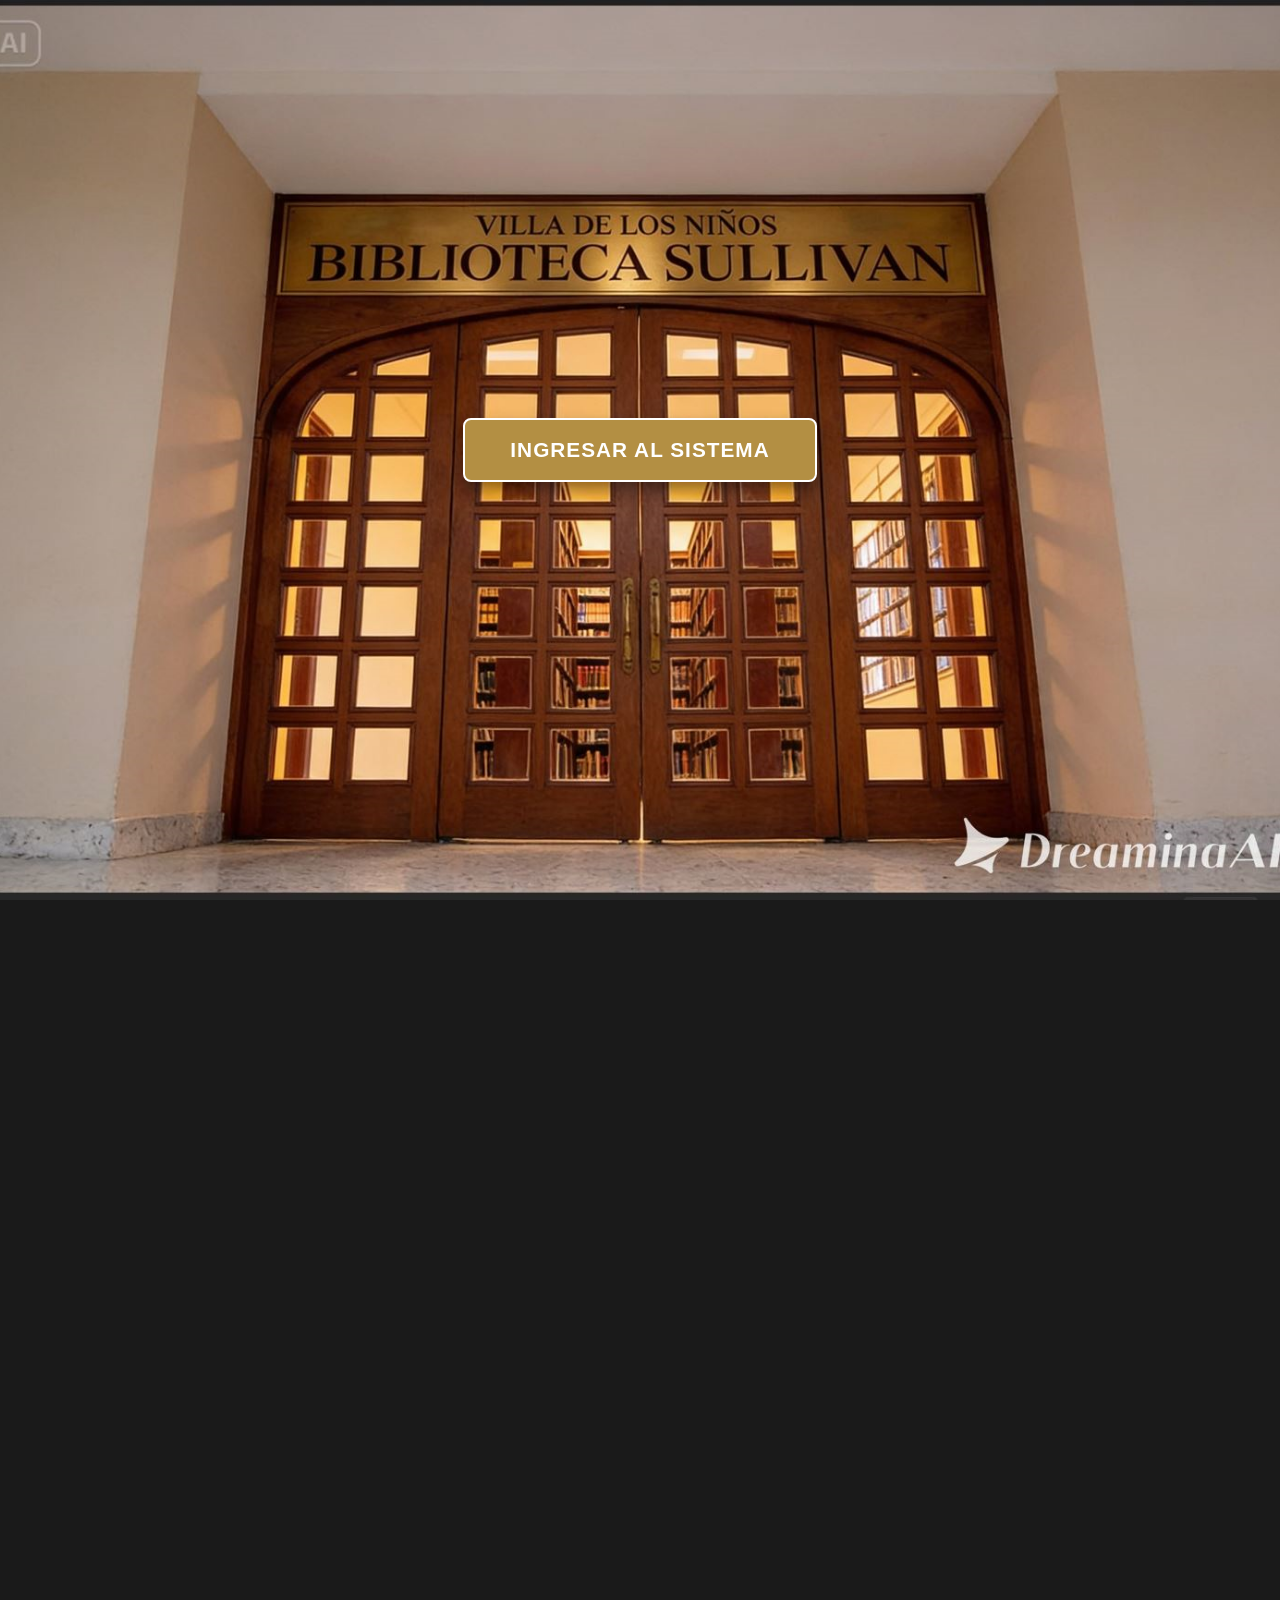
==== index.html @ 0b0c5670 "fondo de pantalla" ====
<!DOCTYPE html>
<html lang="es">
<head>
    <meta charset="UTF-8">
    <meta name="viewport" content="width=device-width, initial-scale=1.0">
    <title>Bienvenida - Biblioteca Sullivan</title>
    <!-- Vinculación limpia a tu hoja de estilos externa -->
    <link rel="stylesheet" href="style.css">
    <link rel="icon" type="image/png" href="logobiblioteca.png">
</head>
<body>
    <!-- Contenedor maestro de la animación: inicia con el fondo fijo del CSS -->
    <div id="pantalla-biblioteca">
        
        <!-- Interfaz flotante con tu botón dorado institucional -->
        <div class="interfaz-bienvenida" id="bloque-entrada">
            <button id="btn-entrar" onclick="iniciarAnimacionPuertas()">Ingresar al Sistema</button>
        </div>
    </div>

    <!-- Zona de precarga oculta: vital para que el navegador cargue las fotos de antemano y no parpadee -->
    <div class="precarga" style="display: none;">
        <img src="1.png">
        <img src="2.png">
        <img src="3.png">
    </div>

    <!-- Motor lógico en JavaScript Nativo sincronizado con tus archivos reales -->
    <script>
    function iniciarAnimacionPuertas() {
        const pantalla = document.getElementById('pantalla-biblioteca');
        const bloqueEntrada = document.getElementById('bloque-entrada');
        
        // 1. Ocultar el botón dorado suavemente con una transición directa
        bloqueEntrada.style.opacity = '0';
        bloqueEntrada.style.pointerEvents = 'none';
        bloqueEntrada.style.transition = 'opacity 0.4s ease';
        
        // 2. Cambia a la imagen 2 (puertas semiabiertas) a los 300 milisegundos
        setTimeout(() => {
            pantalla.style.backgroundImage = "url('2.png')";
        }, 300);
        
        // 3. Cambia a la imagen 3 (puertas abiertas por completo) a los 800 milisegundos
        setTimeout(() => {
            pantalla.style.backgroundImage = "url('3.png')";
        }, 800);
        
        // 4. Redirección segura a tu panel principal unificado a los 1500 milisegundos
        setTimeout(() => {
            window.location.href = 'registro.php';
        }, 1500);
    }
    </script>
    <div class="pantalla-lectura">
    <div class="fondo-animado"></div>
</div>
</body>
</html>
---- style.css ----
/* --- Reinicio básico --- */
body, html {
    margin: 0;
    padding: 0;
    width: 100%;
    height: 100%;
    overflow: hidden;
}


/* BOTÓN DE ENTRADA PRINCIPAL */
.A_uno {
    padding: 10px 20px;
    color: white;             
    text-decoration: none;     
    border-radius: 6px;       
    font-weight: bold;         
    transition: background-color 0.2s;
    background-color: #2A9D8F; /* Verde Agua (Acción) */
}

/* Corrección de selectores para los estados del botón de entrada */
.A_uno:hover { background-color: #218074; } /* Verde agua más oscuro */
.A_uno:focus { outline: 2px solid #0F4C81; } /* Foco institucional */

/* FONDO DEL SISTEMA (MÓDULOS Y FORMULARIOS) */
.body2 {
    /* Suave degradado institucional en tonos acero y blanco */
    background: linear-gradient(-45deg, #FFFFFF, #E8EEF5, #DDE6ED, #E8EEF5);
    background-size: 400% 400%;
    height: 100vh;
    width: 100vw;
    margin: 0;
    font-family: 'Segoe UI', Arial, sans-serif;
    background-repeat: no-repeat;
    animation: cambiarFondo 15s ease infinite;
    position: relative;          
    overflow-y: auto; 
    overflow-x: hidden;             
    display: flex;
    flex-direction: column;
    align-items: center;
    padding: 20px;
    box-sizing: border-box;
}


/*CAMPANITA DE NOTIFICACIONES*/
.dashboard-layout {
    display: flex !important;
    flex-direction: row !important;
    justify-content: center !important;
    align-items: flex-start !important;
    width: 95% !important;
    max-width: 1100px !important;
    margin: 50px auto !important;
    gap: 40px !important;
    box-sizing: border-box !important;
    z-index: 10 !important;
}

/* Columna Izquierda: Libera tu contenedor de módulos original */
.columna-izquierda {
    flex: 1 !important;
    display: flex !important;
    justify-content: flex-end !important; /* Alinea los módulos hacia el centro */
}

/* Fuerza al contenedor original a no encimarse ni flotar de forma absoluta */
.columna-izquierda .contenedorpadrere {
    position: relative !important;
    top: 0 !important;
    left: 0 !important;
    transform: none !important;
    margin: 0 !important;
    width: 100% !important;
    max-width: 400px !important;
}

/* Columna Derecha: El nuevo panel fijo de notificaciones en su lugar exacto */
.panel-notificaciones-derecho {
    width: 100% !important;
    max-width: 380px !important;
    background: rgba(255, 255, 255, 0.95) !important;
    padding: 25px !important;
    border-radius: 12px !important;
    box-shadow: 0 8px 32px rgba(15, 76, 129, 0.08) !important;
    border: 1px solid rgba(232, 238, 245, 0.6) !important;
    box-sizing: border-box !important;
    max-height: 80vh !important;
    overflow-y: auto !important;
    text-align: left !important;
}

/* Subsecciones internas del Menú */
.dashboard-layout {
    display: flex !important;
    flex-direction: row !important;
    justify-content: center !important;
    align-items: flex-start !important;
    width: 95% !important;
    max-width: 1100px !important;
    margin: 50px auto !important;
    gap: 40px !important;
    box-sizing: border-box !important;
    z-index: 10 !important;
}

/* Columna Izquierda: Libera tu contenedor de módulos original */
.columna-izquierda {
    flex: 1 !important;
    display: flex !important;
    justify-content: flex-end !important; /* Alinea los módulos hacia el centro */
}

/* Fuerza al contenedor original a no encimarse ni flotar de forma absoluta */
.columna-izquierda .contenedorpadrere {
    position: relative !important;
    top: 0 !important;
    left: 0 !important;
    transform: none !important;
    margin: 0 !important;
    width: 100% !important;
    max-width: 400px !important;
}

/* Columna Derecha: El nuevo panel fijo de notificaciones en su lugar exacto */
.panel-notificaciones-derecho {
    width: 100% !important;
    max-width: 380px !important;
    background: rgba(255, 255, 255, 0.95) !important;
    padding: 25px !important;
    border-radius: 12px !important;
    box-shadow: 0 8px 32px rgba(15, 76, 129, 0.08) !important;
    border: 1px solid rgba(232, 238, 245, 0.6) !important;
    box-sizing: border-box !important;
    max-height: 80vh !important;
    overflow-y: auto !important;
    text-align: left !important;
}

/* Subsecciones internas del Menú */
.seccion-menu {
    width: 100%;
    border-top: 2px dashed #DDE6ED;
    margin-top: 15px;
    padding-top: 10px;
}

.subtitulo-menu {
    display: block;
    font-size: 14px;
    font-weight: bold;
    color: #475569;
    text-transform: uppercase;
    margin-bottom: 8px;
    letter-spacing: 0.5px;
}

.panel-notificaciones-derecho {
    width: 100%;
    max-width: 380px;
    background: rgba(255, 255, 255, 0.95);
    padding: 25px;
    border-radius: 12px;
    box-shadow: 0 8px 32px rgba(15, 76, 129, 0.08);
    border: 1px solid rgba(232, 238, 245, 0.6);
    max-height: 75vh;
    overflow-y: auto;
    box-sizing: border-box;
}

.lista-alertas {
    display: flex;
    flex-direction: column;
    gap: 12px;
}

/* 🟥 Estado 1: Libro retrasado (Rojo institucional) */
.entrega-vencida {
    border-left-color: #DC3545 !important;
    background-color: #FFF5F5 !important;
}
.entrega-vencida span:first-child {
    color: #DC3545 !important;
}

/* 🟨 Estado 2: Entrega hoy mismo (Amarillo preventivo) */
.entrega-hoy {
    border-left-color: #FFC107 !important;
    background-color: #FFFDF0 !important;
}
.entrega-hoy span:first-child {
    color: #B78103 !important;
}

/* 🟩 Estado 3: Próximas entregas a tiempo (Verde agua de tu paleta) */
.entrega-proxima {
    border-left-color: #2A9D8F !important;
    background-color: #F4FBF9 !important;
}
.entrega-proxima span:first-child {
    color: #2A9D8F !important;
}

.aviso-vacio {
    text-align: center;
    padding: 25px;
    color: #475569;
    font-style: italic;
    font-size: 14px;
    background: #F8FAFC;
    border-radius: 8px;
    border: 1px dashed #CBD5E1;
}

@keyframes agitarCampana {
    0%, 100% { transform: rotate(0); }
    10% { transform: rotate(15deg); }
    20% { transform: rotate(-10deg); }
    30% { transform: rotate(5deg); }
    40% { transform: rotate(-5deg); }
    50% { transform: rotate(0); }
}

.lista-alertas {
    display: flex;
    flex-direction: column;
    gap: 10px;
}

.tarjeta-aviso {
    padding: 12px 16px;
    border-radius: 8px;
    font-size: 14px;
    display: flex;
    align-items: center;
    gap: 12px;
    border-left: 5px solid;
    background-color: #F8FAFC;
    color: #1E293B;
}

.entrega-vencida {
    border-left-color: #DC3545;
    background-color: #FEF2F2;
    color: #991B1B;
}

.entrega-hoy {
    border-left-color: #FFC107;
    background-color: #FFFBEB;
    color: #92400E;
}

.entrega-proxima {
    border-left-color: #2A9D8F;
    background-color: #F0FDF4;
    color: #166534;
}

.aviso-vacio {
    text-align: center;
    padding: 15px;
    color: #475569;
    font-style: italic;
}

@keyframes flotar {
    0% { transform: translateY(0) translateX(0) scale(1); opacity: 0; }
    10% { opacity: 0.4; } 
    90% { opacity: 0.4; }
    100% { transform: translateY(-120vh) translateX(50px) scale(1.1); opacity: 0; }
}

/* BURBUJAS ADAPTADAS AL SISTEMA DIGITAL */
.burbuja {
    position: absolute;
    bottom: -150px; /* Un poco más abajo para que inicien completamente fuera de pantalla */
    background: rgba(7, 124, 226, 0.952); 
    border: 1px solid rgba(8, 123, 223, 0.952);
    border-radius: 50%;
    box-shadow: 0 0 12px rgba(5, 75, 155, 0.952), inset 0 0 8px rgba(3, 18, 155, 0.945);
    animation: flotar 16s linear infinite; 
    z-index: 1;
    pointer-events: none; /* Evita que interfieran si el usuario da clic cerca de ellas */
}

/* FORMULARIO DE REGISTRO PROFESORES / ALUMNOS */
.contenedor-formulario {
    background-color: rgba(255, 255, 255, 0.9); /* Blanco limpio semi-transparente */
    padding: 30px;
    border-radius: 12px; /* Esquinas suavizadas alineadas a software moderno */
    box-shadow: 0 8px 32px rgba(15, 76, 129, 0.08); /* Sombra suave con tono azul institucional */
    backdrop-filter: blur(6px); /* Efecto esmerilado un poco más definido */
    width: 100%;
    max-width: 700px;
    margin: 40px auto 20px auto;                  
    z-index: 10;
    box-sizing: border-box;
    border: 1px solid rgba(232, 238, 245, 0.6); /* Borde sutil para delimitar el contenedor */
}

.contenedor-formulario h2 {
    text-align: center;
    color: #0F4C81; /* Azul Cobalto Institucional */
    margin-top: 0;
    margin-bottom: 25px;
    text-transform: uppercase;
    font-size: 24px;
    letter-spacing: 1px;
}

.contenedor-formulario form {
    display: grid;
    grid-template-columns: repeat(auto-fit, minmax(280px, 1fr)); 
    gap: 20px;
}

.grupo-campo {
    display: flex;
    flex-direction: column;
    gap: 6px;
}

.grupo-campo label {
    font-weight: 600; /* Peso visual limpio */
    font-size: 14px;
    color: #1E293B; /* Texto Gris Oscuro (Alta legibilidad) */
}

.grupo-campo input {
    padding: 12px;
    border: 1px solid #DDE6ED; /* Borde acero suave */
    border-radius: 8px;
    font-size: 16px;
    outline: none;
    box-sizing: border-box;
    transition: all 0.2s ease;
    background-color: #FFFFFF;
    color: #1E293B;
}

/* Estado de selección o escritura */
.grupo-campo input:focus {
    border-color: #0F4C81; /* Cambia al Azul Cobalto al escribir */
    box-shadow: 0 0 0 3px rgba(15, 76, 129, 0.15); /* Resplandor azul sutil y moderno */
}

/* Botón Guardar del Formulario */
.boton-guardar {
    display: flex;
    flex-direction: column;
    gap:15;
    margin-top: 25px;
    border: border-box;
    grid-column: 1 / -1;       /* Se mantiene en su propia fila completa */
    justify-self: center;       /* ¡Clave! Centra el botón en medio del formulario */
    width: 100;                /* Hace que el ancho no sea del 100% */
    min-width: 200px;           /* Le da un tamaño mínimo para que no se vea minúsculo */
    padding: 14px;         /* Ajusta el tamaño: 12px arriba/abajo y 30px a los lados */
    background-color: #2A9D8F;  /* Verde Agua de nuestra paleta */
    color: white;
    font-size: 16px;
    font-weight: bold;
    border: none;
    border-radius: 6px;         /* Bordes modernos alineados al sistema */
    cursor: pointer;
    text-transform: uppercase;
    transition: background-color 0.2s ease, transform 0.1s ease;
    margin-top: 20px;
    box-shadow: 0 4px 6px rgba(42, 157, 143, 0.15);
}

/* Efectos al interactuar */
.boton-guardar:hover {
    background-color: #218074;  /* Verde más oscuro */
}

.boton-guardar:active {
    transform: scale(0.98);     /* Efecto visual de hundimiento al clickear */
}

    /* LAS TABLAS DE DATOS */
.tabla-datos {
    width: 100%;
    max-width: 1000px;
    margin: 30px auto 80px auto;                 
    border-collapse: collapse;
    background-color: rgba(255, 255, 255, 0.95); /* Fondo claro de alta nitidez */
    box-shadow: 0 6px 20px rgba(15, 76, 129, 0.06); /* Sombra suave institucional */
    border-radius: 12px;
    overflow: hidden;
    z-index: 10;
}

.tabla-datos th, .tabla-datos td {
    padding: 14px 16px;
    text-align: left;
}

.tabla-datos th {
    background-color: #0F4C81;                   /* Azul Cobalto Institucional */
    color: white;
    font-weight: 600;
    text-transform: uppercase;
    font-size: 13px;
    letter-spacing: 0.5px;
}

.tabla-datos td {
    border-bottom: 1px solid #E8EEF5;            /* Línea divisoria en azul acero claro */
    color: #1E293B;                              /* Texto Gris Oscuro */
    font-size: 15px;
}

/* Sutil efecto cebra usando la paleta acero */
.tabla-datos tr:nth-child(even) {
    background-color: rgba(232, 238, 245, 0.4); 
}

/* Resaltado de fila al pasar el mouse */
.tabla-datos tr:hover {
    background-color: rgba(15, 76, 129, 0.05);  /* Tono azul muy suave e intuitivo */
}


/* BOTONES REGRESAR (Flotante) */
.z1 {
    position: fixed;
    bottom: 25px;
    right: 25px;
    z-index: 1000;
}

.z2 {
    display: inline-block;
    padding: 12px 24px;
    color: #1E293B;                              /* Texto Gris Oscuro */
    text-decoration: none;     
    border-radius: 8px;                          /* Consistente con los módulos y formularios */
    font-weight: bold;         
    transition: all 0.2s ease;
    background-color: #DDE6ED;                   /* Gris Acero Medio (Neutro y limpio) */
    border: 1px solid #CBD5E1;
    box-shadow: 0 4px 12px rgba(0, 0, 0, 0.1);
    text-transform: uppercase;
    font-size: 13px;
    letter-spacing: 0.5px;
}

.z2:hover {
    background-color: #CBD5E1;                   /* Oscurece sutilmente al pasar el mouse */
    transform: translateY(-2px);
}

.z2:active {
    transform: translateY(0);
}


/* BUSQUEDA.PHP */
.contenedor-formulario fieldset {
    border: none;
    padding: 0;
    margin: 0;
    display: grid;
    grid-template-columns: repeat(auto-fit, minmax(350px, 1fr));
    gap: 15px;
    width: 100%;
}

.campo-grupo {
    display: flex;
    flex-direction: column;
    text-align: left;
}

.campo-grupo label {
    color: #1E293B;                              /* Texto Gris Oscuro */
    font-weight: 600;
    margin-bottom: 5px;
    font-size: 14px;
}

/* Estilo para los inputs que son de solo lectura (Bloqueados) */
.contenedor-formulario input[readonly] {
    background-color: #F8FAFC;                   /* Gris ultra claro de sistema */
    color: #94A3B8;                              /* Texto gris atenuado */
    border-color: #E2E8F0;
    cursor: not-allowed;
}

/* Estilizado del selector desplegable integrado a la paleta clara */
.contenedor-formulario select {
    width: 100%;
    padding: 12px;
    border: 1px solid #DDE6ED;                   /* Borde acero */
    border-radius: 8px;
    background-color: #FFFFFF;                   /* Fondo blanco para coincidir con inputs */
    color: #1E293B;                              /* Texto oscuro para alta lectura */
    font-size: 15px;
    outline: none;
    box-sizing: border-box;
    transition: all 0.2s ease;
}

.contenedor-formulario select:focus {
    border-color: #0F4C81;                       /* Enfoque Azul Cobalto */
    box-shadow: 0 0 0 3px rgba(15, 76, 129, 0.15);
}

/* Opciones nativas del menú desplegable */
.contenedor-formulario select option {
    background-color: #FFFFFF;                   /* Fondo blanco limpio */
    color: #1E293B;                              /* Texto oscuro */
}
 /* Estilos profesionales para los Checkboxes en cuadrícula */
.contenedor-materias {
    text-align: left;
    margin-top: 15px;
    margin-bottom: 20px;
}

.contenedor-materias .titulo-seccion {
    font-weight: 600;
    color: #0F4C81; /* Azul Cobalto Institucional */
    margin-bottom: 8px;
    display: inline-block;
}

.grid-checkboxes {
    display: grid;
    grid-template-columns: repeat(auto-fill, minmax(220px, 1fr));
    gap: 10px;
    background: #F8FAFC; /* Gris ultra claro de sistema */
    padding: 15px;
    border-radius: 8px;
    border: 1px solid #DDE6ED; /* Borde acero suave */
}

.opcion-checkbox {
    display: flex;
    align-items: center;
    gap: 8px;
    cursor: pointer;
    padding: 6px 10px;
    border-radius: 5px;
    transition: background-color 0.2s ease;
    font-size: 14px;
    color: #1E293B; /* Texto Gris Oscuro */
}

.opcion-checkbox:hover {
    background-color: rgba(15, 76, 129, 0.05); /* Resaltado azul muy suave */
}

.opcion-checkbox input[type="checkbox"] {
    accent-color: #0F4C81; /* Aplica el azul institucional al recuadro cuando se marca */
    width: 17px;
    height: 17px;
    cursor: pointer;
}


/* Estilos profesionales para la botonera del paginador */
.paginador {
    display: flex;
    justify-content: center;
    gap: 6px;
    margin-top: 20px;
    margin-bottom: 30px;
}

.paginador a {
    color: #0F4C81; /* Azul Cobalto Institucional */
    background-color: #FFFFFF;
    border: 1px solid #DDE6ED; /* Borde acero suave */
    padding: 8px 14px;
    text-decoration: none;
    border-radius: 6px; /* Esquinas consistentes con el software */
    font-weight: bold;
    font-size: 13px;
    transition: all 0.2s ease;
}

.paginador a:hover {
    background-color: #E8EEF5; /* Fondo azul acero claro */
    border-color: #0F4C81;
}

/* Página activa en el paginador */
.paginador a.activa {
    background-color: #0F4C81;
    color: #FFFFFF;
    border-color: #0F4C81;
    cursor: default;
}

/* Flechas o números deshabilitados */
.paginador a.deshabilitado {
    color : #94A3B8; /* Gris atenuado estándar */
    border-color: #E2E8F0;
    background-color: #F8FAFC;
    cursor: not-allowed;
    pointer-events: none;
}

/* SECCIÓN DE MÓDULOS DEL SISTEMA */
.contenedorpadrere {
    display: flex !important;
    flex-direction: column !important;
    align-items: center !important;
    justify-content: center !important;
    width: 100%;
    max-width: 400px;
    margin: 0 auto;
    padding: 25px; 
    background-color: rgba(255, 255, 255, 0.9); /* Recuadro blanco de fondo para los botones */
    border-radius: 12px;
    box-shadow: 0 4px 15px rgba(15, 76, 129, 0.1); 
    position: absolute !important;
    top: 50% !important;
    left: 50% !important;
    transform: translate(-50%, -50%) !important;
    z-index: 10;
}

.Modulos {
    display: block !important;
    text-align: center !important;
    width: 100% !important;
    padding: 0 !important;
    margin: 0 0 20px 0 !important;
    font-size: 2rem;
    font-weight: bold;
    color: #0F4C81; /* Azul Cobalto Institucional */
    text-transform: uppercase;
    letter-spacing: 1px;
}

/* Selector unificado para asegurar que todos los botones hereden el diseño */
.bton-1, .bton-2, .bton-3, .bton-4 {
    display: flex !important;         
    justify-content: center !important; 
    align-items: center !important;     
    width: 100% !important;             
    box-sizing: border-box !important;
    padding: 14px 28px;     
    border: 1px solid #DDE6ED;
    font-size: 18px;
    font-weight: 600;
    cursor: pointer;
    border-radius: 8px; 
    text-align: center;
    margin: 8px 0 !important;          
    gap: 15px;
    text-decoration: none !important; /* Elimina la línea morada de enlace */
    
    /* Colores base: Paleta Moderna */
    background-color: #E8EEF5 !important; /* Fondo gris-azul acero */
    color: #1E293B !important;            /* Texto gris oscuro */
    transition: all .2s ease;
}

/* Efecto al pasar el mouse por encima */
.bton-1:hover, .bton-2:hover, .bton-3:hover, .bton-4:hover {
    background-color: #0F4C81 !important; /* Cambia a Azul Cobalto */
    color: #FFFFFF !important;            /* Texto cambia a blanco */
    border-color: #0F4C81 !important;
    transform: translateY(-1px);
}

/* Efecto al hacer clic */
.bton-1:active, .bton-2:active, .bton-3:active, .bton-4:active {
    background-color: #0B3459 !important; 
    transform: translateY(0);
}
/* Fuerza a un campo a ocupar las dos columnas del formulario */
.campo-ancho-completo {
    grid-column: 1 / -1;
}
/* BOTÓN DE BUSQUEDA INLINE */
  .boton-buscar-inline {
            display: inline-block;
            align-self: flex-start;
            margin-top: 10px;
            padding: 8px 16px;
            background-color: #E8EEF5; 
            color: #0F4C81;            
            border: 1px solid #DDE6ED;
            border-radius: 6px;
            font-size: 13px;
            font-weight: bold;
            text-transform: uppercase;
            letter-spacing: 0.5px;
            transition: all 0.2s ease;
            text-align: center;
            cursor: pointer;
        }
        .boton-buscar-inline:hover {
            background-color: #0F4C81;
            color: #FFFFFF;
            border-color: #0F4C81;
        }
        .boton-buscar-inline:active {
            transform: scale(0.98);
        }
        /*catalogo_interactivo*/
        .contenedor-busqueda {
    width: 90%;
    max-width: 500px;
    margin: 0 auto 25px auto;
    text-align: center;
}

.input-busqueda {
    width: 100%;
    padding: 14px 20px;
    font-size: 16px;
    border: 2px solid #DDE6ED;
    border-radius: 30px;
    outline: none;
    box-sizing: border-box;
    transition: all 0.2s ease;
    box-shadow: 0 4px 6px rgba(15, 76, 129, 0.03);
}

.input-busqueda:focus {
    border-color: #0F4C81;
    box-shadow: 0 4px 12px rgba(15, 76, 129, 0.15);
}

/* Rejilla adaptativa para las tarjetas de los libros */
.grid-catalogo {
    display: grid;
    grid-template-columns: repeat(auto-fill, minmax(300px, 1fr));
    gap: 20px;
    width: 90%;
    max-width: 1200px;
    margin: 20px auto;
}

/* Tarjeta individual de libro */
.tarjeta-libro {
    background: white;
    padding: 20px;
    border-radius: 12px;
    box-shadow: 0 4px 15px rgba(15, 76, 129, 0.08);
    border: 1px solid #DDE6ED;
    display: flex;
    flex-direction: column;
    justify-content: space-between;
    transition: transform 0.2s ease, box-shadow 0.2s ease;
}

.tarjeta-libro:hover {
    transform: translateY(-3px);
    box-shadow: 0 6px 20px rgba(15, 76, 129, 0.12);
}

.info-libro h3 {
    color: #0F4C81;
    margin: 0 0 8px 0;
    font-size: 18px;
}

.info-libro p {
    margin: 4px 0;
    font-size: 14px;
    color: #475569;
}

/* Etiquetas del Semáforo de Disponibilidad */
.semaforo {
    display: inline-block;
    padding: 4px 8px;
    border-radius: 4px;
    font-weight: bold;
    font-size: 12px;
    text-transform: uppercase;
    margin-top: 10px;
}

.disponible { 
    background-color: #D1FAE5; 
    color: #065F46; 
}

.agotado { 
    background-color: #FEE2E2; 
    color: #991B1B; 
}

/* Zona del formulario dentro de la tarjeta */
.formulario-prestamo {
    margin-top: 15px;
    padding-top: 15px;
    border-top: 1px dashed #E2E8F0;
}

/* Letrero de aviso cuando no hay coincidencias */
#mensaje-vacio {
    text-align: center;
    grid-column: 1 / -1;
    font-size: 16px;
    color: #475569;
    font-weight: bold;
    padding: 20px;
    display: none;
}
* {
    margin: 0;
    padding: 0;
    box-sizing: border-box;
}

body, html {
    width: 100%;
    height: 100%;
    overflow: hidden;
    font-family: 'Segoe UI', Tahoma, Geneva, Verdana, sans-serif;
}

 /*🎬 MÓDULO DE BIENVENIDA - Biblioteca Sullivan
   ========================================================================== */
#btn-entrar {
    padding: 18px 45px !important;
    font-size: 1.3rem !important;
    color: #ffffff !important;
    background-color: #b38f43 !important; /* Tu tono dorado/madera original acorde a la biblioteca */
    border: 2px solid #ffffff !important;
    border-radius: 8px !important;
    cursor: pointer !important;
    font-weight: bold !important;
    text-transform: uppercase !important;
    letter-spacing: 1px !important;
    box-shadow: 0 8px 15px rgba(0,0,0,0.4) !important;
    transition: all 0.3s ease !important;
    display: inline-block !important;
}

/* Efectos visuales al pasar el mouse por encima (Hover) */
#btn-entrar:hover {
    background-color: #947432 !important; /* Dorado más oscuro para simular profundidad */
    transform: translateY(-3px) !important; /* Sutil efecto de elevación */
    box-shadow: 0 12px 20px rgba(0,0,0,0.6) !important;
}

/* Efecto visual al hacer clic (Active) */
#btn-entrar:active {
    transform: translateY(-1px) !important;
    box-shadow: 0 6px 10px rgba(0,0,0,0.4) !important;
}

#pantalla-biblioteca {
    width: 100vw;
    height: 100vh;
    background-image: url('1.png'); /* Tu primera imagen (puertas cerradas) */
    background-size: cover;
    background-position: center;
    background-repeat: no-repeat;
    display: flex;
    justify-content: center;
    align-items: center;
    transition: background-image 0.2s ease-in-out; /* Suaviza el cambio entre las fotos 1, 2 y 3 */
}

.interfaz-bienvenida {
    text-align: center;
}

/* Forzamos la lectura en formato PNG */
.fondo-cerrado {
    background-image: url('puertas-cerradas.png') !important;
}

.fondo-semiabierto {
    background-image: url('puertas-semiabiertas.png') !important;
}

.fondo-abierto {
    background-image: url('puertas-abiertas.png') !important;
}

.interfaz-bienvenida {
    text-align: center !important;
    transition: opacity 0.3s ease !important;
}

.ocultar {
    opacity: 0 !important;
    pointer-events: none !important;
}

.precarga {
    display: none !important;
}


.ocultar {
    opacity: 0 !important;
    pointer-events: none !important;
}

/* EN REGISTRA PRÉSTAMO*/
.campo-buscar-inline {
    display: flex !important;
    gap: 8px !important;
    width: 100% !important;
    box-sizing: border-box !important;
}
.campo-buscar-inline input {
    flex: 1 !important;
}
.boton-buscar-ajax {
    background-color: #0F4C81 !important; /* Azul Cobalto */
    color: white !important;
    border: none !important;
    border-radius: 8px !important;
    padding: 0 15px !important;
    font-weight: bold !important;
    cursor: pointer !important;
    font-size: 14px !important;
    display: flex !important;
    align-items: center !important;
    justify-content: center !important;
    transition: background-color 0.2s ease !important;
}
.boton-buscar-ajax:hover {
    background-color: #0B3459 !important; /* Tono más obscuro */
}

/* Catalogo interactivo*/
/* ==========================================================================
   📊 MÓDULO: ANALÍTICA Y TENDENCIAS DE LECTURA (EQUIPO 8)
   ========================================================================== */
.contenedor-tendencias {
    width: 90%;
    max-width: 1200px;
    margin: 20px auto;
    background: rgba(255, 255, 255, 0.95);
    padding: 20px;
    border-radius: 12px;
    box-shadow: 0 6px 25px rgba(15, 76, 129, 0.08);
    border: 1px solid rgba(232, 238, 245, 0.6);
    z-index: 10;
    box-sizing: border-box;
}
.seccion-bloques-tendencias {
    display: flex;
    gap: 20px;
    flex-wrap: wrap;
    margin-top: 15px;
}
.bloque-tiempo {
    flex: 1;
    min-width: 280px;
    background: #F8FAFC;
    padding: 15px;
    border-radius: 8px;
    border: 1px solid #E2E8F0;
}
.bloque-tiempo h4 {
    margin-top: 0;
    margin-bottom: 10px;
    font-size: 14px;
    color: #4a148c;
    text-transform: uppercase;
    letter-spacing: 0.5px;
    border-bottom: 2px solid #E2E8F0;
    padding-bottom: 5px;
}
.item-tendencia {
    display: flex;
    justify-content: space-between;
    align-items: center;
    padding: 6px 0;
    font-size: 13px;
    border-bottom: 1px dashed #E2E8F0;
}
.item-tendencia:last-child {
    border-bottom: none;
}
.badge-conteo {
    background-color: #2A9D8F;
    color: white;
    padding: 2px 8px;
    border-radius: 10px;
    font-weight: bold;
    font-size: 11px;
}


/*ANIMACIÓN DE LA ENTRADA*/

/* Configuración de la pantalla de bienvenida */
body, html {
    margin: 0;
    padding: 0;
    width: 100%;
    height: 100%;
    overflow: hidden;
    font-family: Arial, sans-serif;
    background-color: #1a1a1a;
}

/* Contenedor principal de las puertas */
.escenario {
    position: relative;
    width: 100vw;
    height: 100vh;
    display: flex;
    perspective: 1200px; /* Crea el efecto de profundidad 3D */
}

/* Estilos compartidos para ambas puertas */
.puerta {
    position: absolute;
    top: 0;
    width: 50%;
    height: 100%;
    box-sizing: border-box;
    transition: transform 1.5s ease-in-out; /* Duración de la animación */
    z-index: 2;
    background-size: cover;
}

/* Puerta Izquierda utilizando tu imagen PNG */
.puerta-izquierda {
    left: 0;
    transform-origin: left center;
    background-image: url('tu-puerta-izquierda.png');
    background-position: right center;
}

/* Puerta Derecha utilizando tu imagen PNG */
.puerta-derecha {
    right: 0;
    transform-origin: right center;
    background-image: url('tu-puerta-derecha.png');
    background-position: left center;
}

/* Botón de acceso centrado en medio de las dos puertas */
.boton-entrar {
    position: absolute;
    top: 50%;
    left: 50%;
    transform: translate(-50%, -50%);
    z-index: 3;
    padding: 15px 30px;
    font-size: 1.2rem;
    font-weight: bold;
    color: #fff;
    background-color: #e74c3c;
    border: none;
    border-radius: 5px;
    cursor: pointer;
    box-shadow: 0 4px 15px rgba(0,0,0,0.5);
    transition: all 0.3s ease;
}

.boton-entrar:hover {
    background-color: #c0392b;
    transform: translate(-50%, -50%) scale(1.05);
}

/* CLASES DE ANIMACIÓN (Se disparan mediante JavaScript) */

/* Rotación 3D hacia afuera */
.escenario.abierto .puerta-izquierda {
    transform: rotateY(-90deg); 
}

.escenario.abierto .puerta-derecha {
    transform: rotateY(90deg);
}

/* Desvanece el botón al hacer clic */
.escenario.abierto .boton-entrar {
    opacity: 0;
    pointer-events: none;
}

/* Fondo oculto que se revela detrás de las puertas */
.fondo-sistema {
    position: absolute;
    width: 100%;
    height: 100%;
    display: flex;
    justify-content: center;
    align-items: center;
    color: #fff;
    font-size: 2rem;
    z-index: 1;
    background: radial-gradient(circle, #2980b9, #2c3e50);
}


.puerta-izquierda {
    left: 0;
    transform-origin: left center;
    background-image: url('../2.png'); /* Asegúrate de poner el nombre exacto de tu foto */
    background-position: right center;
}

.puerta-derecha {
    right: 0;
    transform-origin: right center;
    background-image: url('../3.png'); /* Asegúrate de poner el nombre exacto de tu foto */
    background-position: left center;
}

/* Contenedor que evita que la imagen se salga al agrandarse */
.pantalla-lectura {
    position: relative;
    width: 100vw;
    height: 100vh;
    overflow: hidden;
}

/* Capa exclusiva para la imagen y su animación */
.fondo-animado {
    position: absolute;
    top: 0;
    left: 0;
    width: 100%;
    height: 100%;
    background: url('tu-imagen-otoño.jpg') no-repeat center center;
    background-size: cover;
    z-index: 1;
    /* Aplica la animación llamada "respirar", dura 20 segundos e inicia en bucle infinito */
    animation: respirar 20s ease-in-out infinite alternate;
}

/* Efecto de oscurecido encima de la imagen para que tu texto se lea perfecto */
.pantalla-lectura::before {
    content: '';
    position: absolute;
    top: 0;
    left: 0;
    width: 100%;
    height: 100%;
    background: rgba(0, 0, 0, 0.35); /* Capa oscura translúcida */
    z-index: 2;
}

/* --- ANIMACIÓN CSS --- */
@keyframes respirar {
    0% {
        transform: scale(1); /* Tamaño original */
    }
    100% {
        transform: scale(1.08); /* Se agranda un 8% lentamente */
    }
}
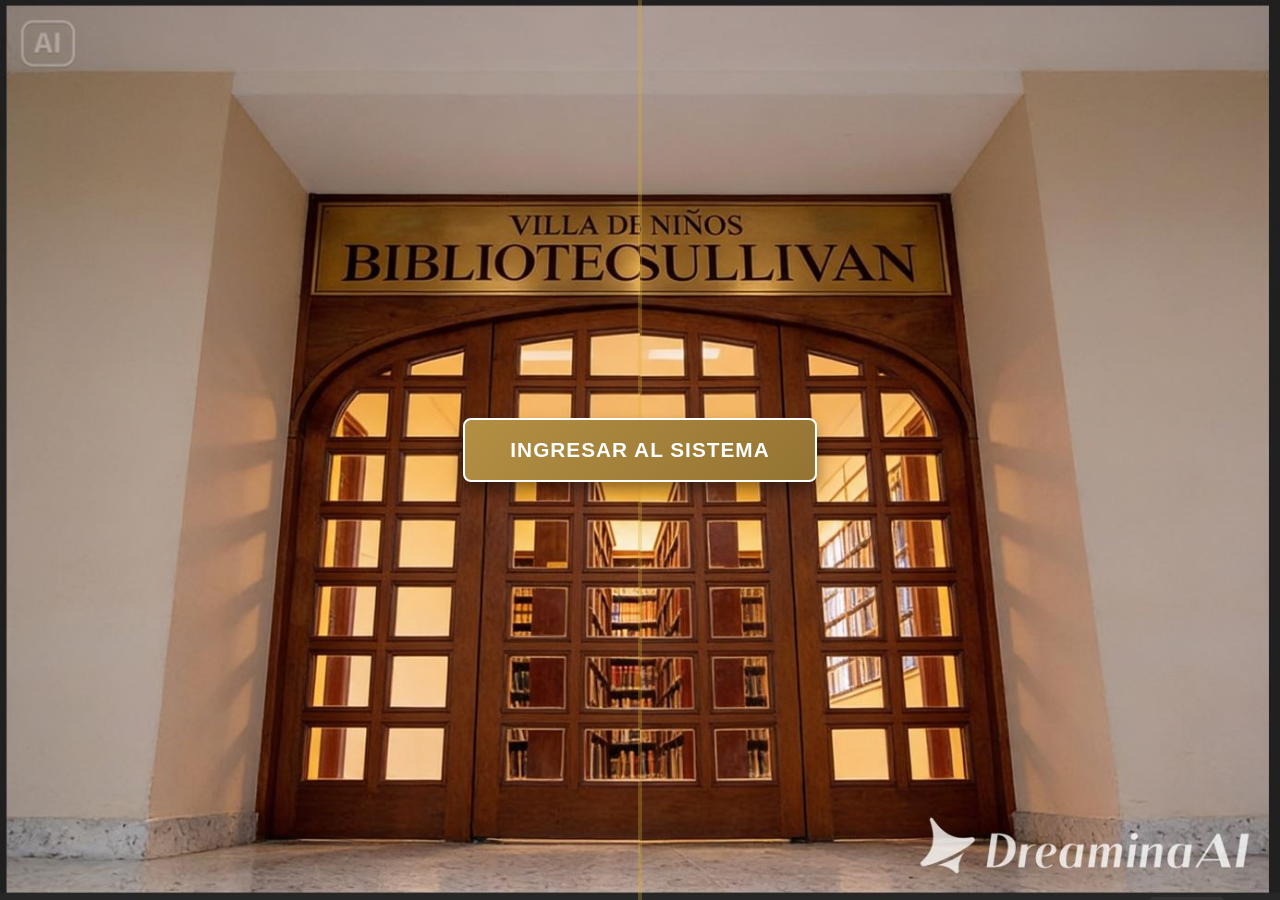
==== commit ba638b41: "todo para la animacion" ====
--- a/index.html
+++ b/index.html
@@ -4,56 +4,49 @@
     <meta charset="UTF-8">
     <meta name="viewport" content="width=device-width, initial-scale=1.0">
     <title>Bienvenida - Biblioteca Sullivan</title>
-    <!-- Vinculación limpia a tu hoja de estilos externa -->
     <link rel="stylesheet" href="style.css">
     <link rel="icon" type="image/png" href="logobiblioteca.png">
 </head>
 <body>
-    <!-- Contenedor maestro de la animación: inicia con el fondo fijo del CSS -->
+
+    <!-- Contenedor Maestro -->
     <div id="pantalla-biblioteca">
         
-        <!-- Interfaz flotante con tu botón dorado institucional -->
+        <!-- El Portal Virtual de Acceso (Hojas Izquierda y Derecha) -->
+        <div class="portal-geometrico">
+            <div class="hoja puerta-izquierda"></div>
+            <div class="hoja puerta-derecha"></div>
+        </div>
+
+        <!-- Interfaz con el botón dorado institucional -->
         <div class="interfaz-bienvenida" id="bloque-entrada">
-            <button id="btn-entrar" onclick="iniciarAnimacionPuertas()">Ingresar al Sistema</button>
+            <button id="btn-entrar" onclick="activarEfectoPortal()">Ingresar al Sistema</button>
         </div>
+
     </div>
 
-    <!-- Zona de precarga oculta: vital para que el navegador cargue las fotos de antemano y no parpadee -->
-    <div class="precarga" style="display: none;">
-        <img src="1.png">
-        <img src="2.png">
-        <img src="3.png">
-    </div>
-
-    <!-- Motor lógico en JavaScript Nativo sincronizado con tus archivos reales -->
     <script>
-    function iniciarAnimacionPuertas() {
-        const pantalla = document.getElementById('pantalla-biblioteca');
+    function activarEfectoPortal() {
         const bloqueEntrada = document.getElementById('bloque-entrada');
+        const pIzquierda = document.querySelector('.puerta-izquierda');
+        const pDerecha = document.querySelector('.puerta-derecha');
+        const contenedor = document.getElementById('pantalla-biblioteca');
         
-        // 1. Ocultar el botón dorado suavemente con una transición directa
-        bloqueEntrada.style.opacity = '0';
-        bloqueEntrada.style.pointerEvents = 'none';
-        bloqueEntrada.style.transition = 'opacity 0.4s ease';
+        // 1. El botón se vuelve un destello y desaparece
+        bloqueEntrada.classList.add('efecto-destello');
         
-        // 2. Cambia a la imagen 2 (puertas semiabiertas) a los 300 milisegundos
+        // 2. Activamos el efecto de hiperespacio y apertura cinemática
         setTimeout(() => {
-            pantalla.style.backgroundImage = "url('2.png')";
-        }, 300);
+            pIzquierda.classList.add('portal-abrir-izq');
+            pDerecha.classList.add('portal-abrir-der');
+            contenedor.classList.add('hiperespacio');
+        }, 150);
         
-        // 3. Cambia a la imagen 3 (puertas abiertas por completo) a los 800 milisegundos
-        setTimeout(() => {
-            pantalla.style.backgroundImage = "url('3.png')";
-        }, 800);
-        
-        // 4. Redirección segura a tu panel principal unificado a los 1500 milisegundos
+        // 3. Redirección limpia hacia tu archivo de registro PHP
         setTimeout(() => {
             window.location.href = 'registro.php';
-        }, 1500);
+        }, 1400);
     }
     </script>
-    <div class="pantalla-lectura">
-    <div class="fondo-animado"></div>
-</div>
 </body>
 </html>
--- a/style.css
+++ b/style.css
@@ -1,31 +1,139 @@
-/* --- Reinicio básico --- */
+/* ==========================================================================
+   ⚙️ CONFIGURACIÓN GENERAL Y REINICIO
+   ========================================================================== */
 body, html {
     margin: 0;
     padding: 0;
     width: 100%;
     height: 100%;
     overflow: hidden;
-}
-
-
-/* BOTÓN DE ENTRADA PRINCIPAL */
-.A_uno {
-    padding: 10px 20px;
-    color: white;             
-    text-decoration: none;     
-    border-radius: 6px;       
-    font-weight: bold;         
-    transition: background-color 0.2s;
-    background-color: #2A9D8F; /* Verde Agua (Acción) */
-}
-
-/* Corrección de selectores para los estados del botón de entrada */
-.A_uno:hover { background-color: #218074; } /* Verde agua más oscuro */
-.A_uno:focus { outline: 2px solid #0F4C81; } /* Foco institucional */
-
-/* FONDO DEL SISTEMA (MÓDULOS Y FORMULARIOS) */
+    font-family: 'Segoe UI', Arial, sans-serif;
+}
+
+* {
+    box-sizing: border-box;
+}
+
+/* ==========================================================================
+   🌌 MÓDULO DE BIENVENIDA (Efecto Portal Cinemático Premium)
+   ========================================================================== */
+#pantalla-biblioteca {
+    position: relative;
+    width: 100vw;
+    height: 100vh;
+    background-color: #0d1b2a; /* Fondo marino profundo al abrirse */
+    display: flex;
+    justify-content: center;
+    align-items: center;
+    overflow: hidden;
+    perspective: 1000px; /* Habilita el efecto 3D */
+    transition: background-color 0.5s ease;
+}
+
+/* Contenedor maestro del portal */
+.portal-geometrico {
+    position: absolute;
+    top: 0;
+    left: 0;
+    width: 100%;
+    height: 100%;
+    display: flex;
+    z-index: 1;
+}
+
+/* Diseño estilizado de las hojas del portal usando tus imágenes reales */
+.hoja {
+    width: 50%;
+    height: 100%;
+    background-size: cover;
+    background-repeat: no-repeat;
+    /* Transición fluida para el efecto de velocidad cinematográfica */
+    transition: transform 0.9s cubic-bezier(0.645, 0.045, 0.355, 1), 
+                filter 0.8s ease, 
+                opacity 0.8s ease;
+}
+
+/* Puerta izquierda vinculada a tu imagen 1.png estirada al revés */
+.puerta-izquierda {
+    background-image: url('1.png');
+    background-position: left center;
+    border-right: 2px solid rgba(212, 175, 55, 0.3); /* Línea divisoria dorada */
+    transform-origin: left center;
+}
+
+/* Puerta derecha vinculada a tu imagen 1.png estirada al derecho */
+.puerta-derecha {
+    background-image: url('1.png');
+    background-position: right center;
+    border-left: 2px solid rgba(212, 175, 55, 0.3);
+    transform-origin: right center;
+}
+
+/* 🚀 Clases de Animación: Zoom 3D + Desplazamiento + Motion Blur */
+.portal-abrir-izq {
+    transform: translateX(-100%) scale(0.8) rotateY(25deg);
+    filter: blur(10px);
+    opacity: 0;
+}
+
+.portal-abrir-der {
+    transform: translateX(100%) scale(0.8) rotateY(-25deg);
+    filter: blur(10px);
+    opacity: 0;
+}
+
+/* Destello controlado al entrar */
+.hiperespacio {
+    background-color: #ffffff !important; 
+}
+
+/* Capa del botón interactivo flotante */
+.interfaz-bienvenida {
+    position: relative;
+    z-index: 2;
+    text-align: center;
+    transition: transform 0.4s ease, opacity 0.4s ease, filter 0.4s ease;
+}
+
+/* Efecto de explosión del botón */
+.efecto-destello {
+    transform: scale(1.6);
+    filter: blur(6px);
+    opacity: 0;
+}
+
+/* Botón dorado institucional mejorado */
+#btn-entrar {
+    padding: 18px 45px !important;
+    font-size: 1.3rem !important;
+    color: #ffffff !important;
+    background: linear-gradient(135deg, #b38f43 0%, #947432 100%) !important;
+    border: 2px solid #ffffff !important;
+    border-radius: 8px !important;
+    cursor: pointer !important;
+    font-weight: bold !important;
+    text-transform: uppercase !important;
+    letter-spacing: 1px !important;
+    box-shadow: 0 8px 15px rgba(0,0,0,0.4) !important;
+    transition: all 0.3s ease !important;
+    display: inline-block !important;
+}
+
+#btn-entrar:hover {
+    background: linear-gradient(135deg, #947432 0%, #735a26 100%) !important;
+    transform: translateY(-3px) !important;
+    box-shadow: 0 12px 20px rgba(0,0,0,0.6) !important;
+}
+
+#btn-entrar:active {
+    transform: translateY(-1px) !important;
+    box-shadow: 0 6px 10px rgba(0,0,0,0.4) !important;
+}
+
+/* ==========================================================================
+   🎨 HOJA DE ESTILOS DEL INTERIOR (MÓDULOS Y FORMULARIOS)
+   ========================================================================== */
 .body2 {
-    /* Suave degradado institucional en tonos acero y blanco */
     background: linear-gradient(-45deg, #FFFFFF, #E8EEF5, #DDE6ED, #E8EEF5);
     background-size: 400% 400%;
     height: 100vh;
@@ -44,8 +152,22 @@
     box-sizing: border-box;
 }
 
-
-/*CAMPANITA DE NOTIFICACIONES*/
+.A_uno {
+    padding: 10px 20px;
+    color: white;             
+    text-decoration: none;     
+    border-radius: 6px;       
+    font-weight: bold;         
+    transition: background-color 0.2s;
+    background-color: #2A9D8F;
+}
+
+.A_uno:hover { background-color: #218074; }
+.A_uno:focus { outline: 2px solid #0F4C81; }
+
+/* ==========================================================================
+   🔔 PANEL DE ALERTAS Y NOTIFICACIONES
+   ========================================================================== */
 .dashboard-layout {
     display: flex !important;
     flex-direction: row !important;
@@ -59,14 +181,12 @@
     z-index: 10 !important;
 }
 
-/* Columna Izquierda: Libera tu contenedor de módulos original */
 .columna-izquierda {
     flex: 1 !important;
     display: flex !important;
-    justify-content: flex-end !important; /* Alinea los módulos hacia el centro */
-}
-
-/* Fuerza al contenedor original a no encimarse ni flotar de forma absoluta */
+    justify-content: flex-end !important;
+}
+
 .columna-izquierda .contenedorpadrere {
     position: relative !important;
     top: 0 !important;
@@ -77,7 +197,6 @@
     max-width: 400px !important;
 }
 
-/* Columna Derecha: El nuevo panel fijo de notificaciones en su lugar exacto */
 .panel-notificaciones-derecho {
     width: 100% !important;
     max-width: 380px !important;
@@ -92,54 +211,6 @@
     text-align: left !important;
 }
 
-/* Subsecciones internas del Menú */
-.dashboard-layout {
-    display: flex !important;
-    flex-direction: row !important;
-    justify-content: center !important;
-    align-items: flex-start !important;
-    width: 95% !important;
-    max-width: 1100px !important;
-    margin: 50px auto !important;
-    gap: 40px !important;
-    box-sizing: border-box !important;
-    z-index: 10 !important;
-}
-
-/* Columna Izquierda: Libera tu contenedor de módulos original */
-.columna-izquierda {
-    flex: 1 !important;
-    display: flex !important;
-    justify-content: flex-end !important; /* Alinea los módulos hacia el centro */
-}
-
-/* Fuerza al contenedor original a no encimarse ni flotar de forma absoluta */
-.columna-izquierda .contenedorpadrere {
-    position: relative !important;
-    top: 0 !important;
-    left: 0 !important;
-    transform: none !important;
-    margin: 0 !important;
-    width: 100% !important;
-    max-width: 400px !important;
-}
-
-/* Columna Derecha: El nuevo panel fijo de notificaciones en su lugar exacto */
-.panel-notificaciones-derecho {
-    width: 100% !important;
-    max-width: 380px !important;
-    background: rgba(255, 255, 255, 0.95) !important;
-    padding: 25px !important;
-    border-radius: 12px !important;
-    box-shadow: 0 8px 32px rgba(15, 76, 129, 0.08) !important;
-    border: 1px solid rgba(232, 238, 245, 0.6) !important;
-    box-sizing: border-box !important;
-    max-height: 80vh !important;
-    overflow-y: auto !important;
-    text-align: left !important;
-}
-
-/* Subsecciones internas del Menú */
 .seccion-menu {
     width: 100%;
     border-top: 2px dashed #DDE6ED;
@@ -157,50 +228,40 @@
     letter-spacing: 0.5px;
 }
 
-.panel-notificaciones-derecho {
-    width: 100%;
-    max-width: 380px;
-    background: rgba(255, 255, 255, 0.95);
-    padding: 25px;
-    border-radius: 12px;
-    box-shadow: 0 8px 32px rgba(15, 76, 129, 0.08);
-    border: 1px solid rgba(232, 238, 245, 0.6);
-    max-height: 75vh;
-    overflow-y: auto;
-    box-sizing: border-box;
-}
-
 .lista-alertas {
     display: flex;
     flex-direction: column;
     gap: 12px;
 }
 
-/* 🟥 Estado 1: Libro retrasado (Rojo institucional) */
+.tarjeta-aviso {
+    padding: 12px 16px;
+    border-radius: 8px;
+    font-size: 14px;
+    display: flex;
+    align-items: center;
+    gap: 12px;
+    border-left: 5px solid;
+    background-color: #F8FAFC;
+    color: #1E293B;
+}
+
 .entrega-vencida {
     border-left-color: #DC3545 !important;
     background-color: #FFF5F5 !important;
-}
-.entrega-vencida span:first-child {
-    color: #DC3545 !important;
-}
-
-/* 🟨 Estado 2: Entrega hoy mismo (Amarillo preventivo) */
+    color: #991B1B !important;
+}
+
 .entrega-hoy {
     border-left-color: #FFC107 !important;
     background-color: #FFFDF0 !important;
-}
-.entrega-hoy span:first-child {
-    color: #B78103 !important;
-}
-
-/* 🟩 Estado 3: Próximas entregas a tiempo (Verde agua de tu paleta) */
+    color: #92400E !important;
+}
+
 .entrega-proxima {
     border-left-color: #2A9D8F !important;
     background-color: #F4FBF9 !important;
-}
-.entrega-proxima span:first-child {
-    color: #2A9D8F !important;
+    color: #166534 !important;
 }
 
 .aviso-vacio {
@@ -214,96 +275,26 @@
     border: 1px dashed #CBD5E1;
 }
 
-@keyframes agitarCampana {
-    0%, 100% { transform: rotate(0); }
-    10% { transform: rotate(15deg); }
-    20% { transform: rotate(-10deg); }
-    30% { transform: rotate(5deg); }
-    40% { transform: rotate(-5deg); }
-    50% { transform: rotate(0); }
-}
-
-.lista-alertas {
-    display: flex;
-    flex-direction: column;
-    gap: 10px;
-}
-
-.tarjeta-aviso {
-    padding: 12px 16px;
-    border-radius: 8px;
-    font-size: 14px;
-    display: flex;
-    align-items: center;
-    gap: 12px;
-    border-left: 5px solid;
-    background-color: #F8FAFC;
-    color: #1E293B;
-}
-
-.entrega-vencida {
-    border-left-color: #DC3545;
-    background-color: #FEF2F2;
-    color: #991B1B;
-}
-
-.entrega-hoy {
-    border-left-color: #FFC107;
-    background-color: #FFFBEB;
-    color: #92400E;
-}
-
-.entrega-proxima {
-    border-left-color: #2A9D8F;
-    background-color: #F0FDF4;
-    color: #166534;
-}
-
-.aviso-vacio {
-    text-align: center;
-    padding: 15px;
-    color: #475569;
-    font-style: italic;
-}
-
-@keyframes flotar {
-    0% { transform: translateY(0) translateX(0) scale(1); opacity: 0; }
-    10% { opacity: 0.4; } 
-    90% { opacity: 0.4; }
-    100% { transform: translateY(-120vh) translateX(50px) scale(1.1); opacity: 0; }
-}
-
-/* BURBUJAS ADAPTADAS AL SISTEMA DIGITAL */
-.burbuja {
-    position: absolute;
-    bottom: -150px; /* Un poco más abajo para que inicien completamente fuera de pantalla */
-    background: rgba(7, 124, 226, 0.952); 
-    border: 1px solid rgba(8, 123, 223, 0.952);
-    border-radius: 50%;
-    box-shadow: 0 0 12px rgba(5, 75, 155, 0.952), inset 0 0 8px rgba(3, 18, 155, 0.945);
-    animation: flotar 16s linear infinite; 
-    z-index: 1;
-    pointer-events: none; /* Evita que interfieran si el usuario da clic cerca de ellas */
-}
-
-/* FORMULARIO DE REGISTRO PROFESORES / ALUMNOS */
+/* ==========================================================================
+   📝 FORMULARIOS DE REGISTRO
+   ========================================================================== */
 .contenedor-formulario {
-    background-color: rgba(255, 255, 255, 0.9); /* Blanco limpio semi-transparente */
+    background-color: rgba(255, 255, 255, 0.9);
     padding: 30px;
-    border-radius: 12px; /* Esquinas suavizadas alineadas a software moderno */
-    box-shadow: 0 8px 32px rgba(15, 76, 129, 0.08); /* Sombra suave con tono azul institucional */
-    backdrop-filter: blur(6px); /* Efecto esmerilado un poco más definido */
+    border-radius: 12px;
+    box-shadow: 0 8px 32px rgba(15, 76, 129, 0.08);
+    backdrop-filter: blur(6px);
     width: 100%;
     max-width: 700px;
     margin: 40px auto 20px auto;                  
     z-index: 10;
     box-sizing: border-box;
-    border: 1px solid rgba(232, 238, 245, 0.6); /* Borde sutil para delimitar el contenedor */
+    border: 1px solid rgba(232, 238, 245, 0.6);
 }
 
 .contenedor-formulario h2 {
     text-align: center;
-    color: #0F4C81; /* Azul Cobalto Institucional */
+    color: #0F4C81;
     margin-top: 0;
     margin-bottom: 25px;
     text-transform: uppercase;
@@ -324,14 +315,15 @@
 }
 
 .grupo-campo label {
-    font-weight: 600; /* Peso visual limpio */
+    font-weight: 600;
     font-size: 14px;
-    color: #1E293B; /* Texto Gris Oscuro (Alta legibilidad) */
-}
-
-.grupo-campo input {
+    color: #1E293B;
+}
+
+.grupo-campo input, .contenedor-formulario select {
+    width: 100%;
     padding: 12px;
-    border: 1px solid #DDE6ED; /* Borde acero suave */
+    border: 1px solid #DDE6ED;
     border-radius: 8px;
     font-size: 16px;
     outline: none;
@@ -341,30 +333,29 @@
     color: #1E293B;
 }
 
-/* Estado de selección o escritura */
-.grupo-campo input:focus {
-    border-color: #0F4C81; /* Cambia al Azul Cobalto al escribir */
-    box-shadow: 0 0 0 3px rgba(15, 76, 129, 0.15); /* Resplandor azul sutil y moderno */
-}
-
-/* Botón Guardar del Formulario */
+.grupo-campo input:focus, .contenedor-formulario select:focus {
+    border-color: #0F4C81;
+    box-shadow: 0 0 0 3px rgba(15, 76, 129, 0.15);
+}
+
+.contenedor-formulario input[readonly] {
+    background-color: #F8FAFC;
+    color: #94A3B8;
+    border-color: #E2E8F0;
+    cursor: not-allowed;
+}
+
 .boton-guardar {
-    display: flex;
-    flex-direction: column;
-    gap:15;
-    margin-top: 25px;
-    border: border-box;
-    grid-column: 1 / -1;       /* Se mantiene en su propia fila completa */
-    justify-self: center;       /* ¡Clave! Centra el botón en medio del formulario */
-    width: 100;                /* Hace que el ancho no sea del 100% */
-    min-width: 200px;           /* Le da un tamaño mínimo para que no se vea minúsculo */
-    padding: 14px;         /* Ajusta el tamaño: 12px arriba/abajo y 30px a los lados */
-    background-color: #2A9D8F;  /* Verde Agua de nuestra paleta */
+    grid-column: 1 / -1;       
+    justify-self: center;       
+    min-width: 200px;           
+    padding: 14px;         
+    background-color: #2A9D8F;  
     color: white;
     font-size: 16px;
     font-weight: bold;
     border: none;
-    border-radius: 6px;         /* Bordes modernos alineados al sistema */
+    border-radius: 6px;         
     cursor: pointer;
     text-transform: uppercase;
     transition: background-color 0.2s ease, transform 0.1s ease;
@@ -372,23 +363,19 @@
     box-shadow: 0 4px 6px rgba(42, 157, 143, 0.15);
 }
 
-/* Efectos al interactuar */
-.boton-guardar:hover {
-    background-color: #218074;  /* Verde más oscuro */
-}
-
-.boton-guardar:active {
-    transform: scale(0.98);     /* Efecto visual de hundimiento al clickear */
-}
-
-    /* LAS TABLAS DE DATOS */
+.boton-guardar:hover { background-color: #218074; }
+.boton-guardar:active { transform: scale(0.98); }
+
+/* ==========================================================================
+   📋 TABLAS DE REGISTROS Y BUSCADORES
+   ========================================================================== */
 .tabla-datos {
     width: 100%;
     max-width: 1000px;
     margin: 30px auto 80px auto;                 
     border-collapse: collapse;
-    background-color: rgba(255, 255, 255, 0.95); /* Fondo claro de alta nitidez */
-    box-shadow: 0 6px 20px rgba(15, 76, 129, 0.06); /* Sombra suave institucional */
+    background-color: rgba(255, 255, 255, 0.95);
+    box-shadow: 0 6px 20px rgba(15, 76, 129, 0.06);
     border-radius: 12px;
     overflow: hidden;
     z-index: 10;
@@ -400,7 +387,7 @@
 }
 
 .tabla-datos th {
-    background-color: #0F4C81;                   /* Azul Cobalto Institucional */
+    background-color: #0F4C81;
     color: white;
     font-weight: 600;
     text-transform: uppercase;
@@ -409,134 +396,22 @@
 }
 
 .tabla-datos td {
-    border-bottom: 1px solid #E8EEF5;            /* Línea divisoria en azul acero claro */
-    color: #1E293B;                              /* Texto Gris Oscuro */
+    border-bottom: 1px solid #E8EEF5;
+    color: #1E293B;
     font-size: 15px;
 }
 
-/* Sutil efecto cebra usando la paleta acero */
-.tabla-datos tr:nth-child(even) {
-    background-color: rgba(232, 238, 245, 0.4); 
-}
-
-/* Resaltado de fila al pasar el mouse */
-.tabla-datos tr:hover {
-    background-color: rgba(15, 76, 129, 0.05);  /* Tono azul muy suave e intuitivo */
-}
-
-
-/* BOTONES REGRESAR (Flotante) */
-.z1 {
-    position: fixed;
-    bottom: 25px;
-    right: 25px;
-    z-index: 1000;
-}
-
-.z2 {
-    display: inline-block;
-    padding: 12px 24px;
-    color: #1E293B;                              /* Texto Gris Oscuro */
-    text-decoration: none;     
-    border-radius: 8px;                          /* Consistente con los módulos y formularios */
-    font-weight: bold;         
-    transition: all 0.2s ease;
-    background-color: #DDE6ED;                   /* Gris Acero Medio (Neutro y limpio) */
-    border: 1px solid #CBD5E1;
-    box-shadow: 0 4px 12px rgba(0, 0, 0, 0.1);
-    text-transform: uppercase;
-    font-size: 13px;
-    letter-spacing: 0.5px;
-}
-
-.z2:hover {
-    background-color: #CBD5E1;                   /* Oscurece sutilmente al pasar el mouse */
-    transform: translateY(-2px);
-}
-
-.z2:active {
-    transform: translateY(0);
-}
-
-
-/* BUSQUEDA.PHP */
-.contenedor-formulario fieldset {
-    border: none;
-    padding: 0;
-    margin: 0;
-    display: grid;
-    grid-template-columns: repeat(auto-fit, minmax(350px, 1fr));
-    gap: 15px;
-    width: 100%;
-}
-
-.campo-grupo {
-    display: flex;
-    flex-direction: column;
-    text-align: left;
-}
-
-.campo-grupo label {
-    color: #1E293B;                              /* Texto Gris Oscuro */
-    font-weight: 600;
-    margin-bottom: 5px;
-    font-size: 14px;
-}
-
-/* Estilo para los inputs que son de solo lectura (Bloqueados) */
-.contenedor-formulario input[readonly] {
-    background-color: #F8FAFC;                   /* Gris ultra claro de sistema */
-    color: #94A3B8;                              /* Texto gris atenuado */
-    border-color: #E2E8F0;
-    cursor: not-allowed;
-}
-
-/* Estilizado del selector desplegable integrado a la paleta clara */
-.contenedor-formulario select {
-    width: 100%;
-    padding: 12px;
-    border: 1px solid #DDE6ED;                   /* Borde acero */
-    border-radius: 8px;
-    background-color: #FFFFFF;                   /* Fondo blanco para coincidir con inputs */
-    color: #1E293B;                              /* Texto oscuro para alta lectura */
-    font-size: 15px;
-    outline: none;
-    box-sizing: border-box;
-    transition: all 0.2s ease;
-}
-
-.contenedor-formulario select:focus {
-    border-color: #0F4C81;                       /* Enfoque Azul Cobalto */
-    box-shadow: 0 0 0 3px rgba(15, 76, 129, 0.15);
-}
-
-/* Opciones nativas del menú desplegable */
-.contenedor-formulario select option {
-    background-color: #FFFFFF;                   /* Fondo blanco limpio */
-    color: #1E293B;                              /* Texto oscuro */
-}
- /* Estilos profesionales para los Checkboxes en cuadrícula */
-.contenedor-materias {
-    text-align: left;
-    margin-top: 15px;
-    margin-bottom: 20px;
-}
-
-.contenedor-materias .titulo-seccion {
-    font-weight: 600;
-    color: #0F4C81; /* Azul Cobalto Institucional */
-    margin-bottom: 8px;
-    display: inline-block;
-}
+.tabla-datos tr:nth-child(even) { background-color: rgba(232, 238, 245, 0.4); }
+.tabla-datos tr:hover { background-color: rgba(15, 76, 129, 0.05); }
 
 .grid-checkboxes {
     display: grid;
     grid-template-columns: repeat(auto-fill, minmax(220px, 1fr));
     gap: 10px;
-    background: #F8FAFC; /* Gris ultra claro de sistema */
+    background: #F8FAFC;
     padding: 15px;
     border-radius: 8px;
-    border: 1px solid #DDE6ED; /* Borde acero suave */
+    border: 1px solid #DDE6ED;
 }
 
 .opcion-checkbox {
@@ -548,22 +423,12 @@
     border-radius: 5px;
     transition: background-color 0.2s ease;
     font-size: 14px;
-    color: #1E293B; /* Texto Gris Oscuro */
-}
-
-.opcion-checkbox:hover {
-    background-color: rgba(15, 76, 129, 0.05); /* Resaltado azul muy suave */
-}
-
-.opcion-checkbox input[type="checkbox"] {
-    accent-color: #0F4C81; /* Aplica el azul institucional al recuadro cuando se marca */
-    width: 17px;
-    height: 17px;
-    cursor: pointer;
-}
-
-
-/* Estilos profesionales para la botonera del paginador */
+    color: #1E293B;
+}
+
+.opcion-checkbox:hover { background-color: rgba(15, 76, 129, 0.05); }
+.opcion-checkbox input[type="checkbox"] { accent-color: #0F4C81; width: 17px; height: 17px; }
+
 .paginador {
     display: flex;
     justify-content: center;
@@ -573,40 +438,42 @@
 }
 
 .paginador a {
-    color: #0F4C81; /* Azul Cobalto Institucional */
+    color: #0F4C81;
     background-color: #FFFFFF;
-    border: 1px solid #DDE6ED; /* Borde acero suave */
+    border: 1px solid #DDE6ED;
     padding: 8px 14px;
     text-decoration: none;
-    border-radius: 6px; /* Esquinas consistentes con el software */
+    border-radius: 6px;
     font-weight: bold;
     font-size: 13px;
     transition: all 0.2s ease;
 }
 
-.paginador a:hover {
-    background-color: #E8EEF5; /* Fondo azul acero claro */
-    border-color: #0F4C81;
-}
-
-/* Página activa en el paginador */
-.paginador a.activa {
-    background-color: #0F4C81;
-    color: #FFFFFF;
-    border-color: #0F4C81;
-    cursor: default;
-}
-
-/* Flechas o números deshabilitados */
-.paginador a.deshabilitado {
-    color : #94A3B8; /* Gris atenuado estándar */
-    border-color: #E2E8F0;
-    background-color: #F8FAFC;
-    cursor: not-allowed;
-    pointer-events: none;
-}
-
-/* SECCIÓN DE MÓDULOS DEL SISTEMA */
+.paginador a:hover { background-color: #E8EEF5; border-color: #0F4C81; }
+.paginador a.activa { background-color: #0F4C81; color: #FFFFFF; border-color: #0F4C81; }
+.paginador a.deshabilitado { color: #94A3B8; border-color: #E2E8F0; background-color: #F8FAFC; pointer-events: none; }
+
+.z1 { position: fixed; bottom: 25px; right: 25px; z-index: 1000; }
+.z2 {
+    display: inline-block;
+    padding: 12px 24px;
+    color: #1E293B;
+    text-decoration: none;     
+    border-radius: 8px;
+    font-weight: bold;         
+    transition: all 0.2s ease;
+    background-color: #DDE6ED;
+    border: 1px solid #CBD5E1;
+    box-shadow: 0 4px 12px rgba(0, 0, 0, 0.1);
+    text-transform: uppercase;
+    font-size: 13px;
+    letter-spacing: 0.5px;
+}
+.z2:hover { background-color: #CBD5E1; transform: translateY(-2px); }
+
+/* ==========================================================================
+   📂 CONTROL DE MÓDULOS DEL MENÚ PRINCIPAL
+   ========================================================================== */
 .contenedorpadrere {
     display: flex !important;
     flex-direction: column !important;
@@ -616,7 +483,7 @@
     max-width: 400px;
     margin: 0 auto;
     padding: 25px; 
-    background-color: rgba(255, 255, 255, 0.9); /* Recuadro blanco de fondo para los botones */
+    background-color: rgba(255, 255, 255, 0.9);
     border-radius: 12px;
     box-shadow: 0 4px 15px rgba(15, 76, 129, 0.1); 
     position: absolute !important;
@@ -634,12 +501,11 @@
     margin: 0 0 20px 0 !important;
     font-size: 2rem;
     font-weight: bold;
-    color: #0F4C81; /* Azul Cobalto Institucional */
+    color: #0F4C81;
     text-transform: uppercase;
     letter-spacing: 1px;
 }
 
-/* Selector unificado para asegurar que todos los botones hereden el diseño */
 .bton-1, .bton-2, .bton-3, .bton-4 {
     display: flex !important;         
     justify-content: center !important; 
@@ -655,266 +521,28 @@
     text-align: center;
     margin: 8px 0 !important;          
     gap: 15px;
-    text-decoration: none !important; /* Elimina la línea morada de enlace */
-    
-    /* Colores base: Paleta Moderna */
-    background-color: #E8EEF5 !important; /* Fondo gris-azul acero */
-    color: #1E293B !important;            /* Texto gris oscuro */
+    text-decoration: none !important;
+    background-color: #E8EEF5 !important;
+    color: #1E293B !important;
     transition: all .2s ease;
 }
 
-/* Efecto al pasar el mouse por encima */
 .bton-1:hover, .bton-2:hover, .bton-3:hover, .bton-4:hover {
-    background-color: #0F4C81 !important; /* Cambia a Azul Cobalto */
-    color: #FFFFFF !important;            /* Texto cambia a blanco */
+    background-color: #0F4C81 !important;
+    color: #FFFFFF !important;
     border-color: #0F4C81 !important;
     transform: translateY(-1px);
 }
 
-/* Efecto al hacer clic */
-.bton-1:active, .bton-2:active, .bton-3:active, .bton-4:active {
-    background-color: #0B3459 !important; 
-    transform: translateY(0);
-}
-/* Fuerza a un campo a ocupar las dos columnas del formulario */
-.campo-ancho-completo {
-    grid-column: 1 / -1;
-}
-/* BOTÓN DE BUSQUEDA INLINE */
-  .boton-buscar-inline {
-            display: inline-block;
-            align-self: flex-start;
-            margin-top: 10px;
-            padding: 8px 16px;
-            background-color: #E8EEF5; 
-            color: #0F4C81;            
-            border: 1px solid #DDE6ED;
-            border-radius: 6px;
-            font-size: 13px;
-            font-weight: bold;
-            text-transform: uppercase;
-            letter-spacing: 0.5px;
-            transition: all 0.2s ease;
-            text-align: center;
-            cursor: pointer;
-        }
-        .boton-buscar-inline:hover {
-            background-color: #0F4C81;
-            color: #FFFFFF;
-            border-color: #0F4C81;
-        }
-        .boton-buscar-inline:active {
-            transform: scale(0.98);
-        }
-        /*catalogo_interactivo*/
-        .contenedor-busqueda {
-    width: 90%;
-    max-width: 500px;
-    margin: 0 auto 25px auto;
-    text-align: center;
-}
-
-.input-busqueda {
-    width: 100%;
-    padding: 14px 20px;
-    font-size: 16px;
-    border: 2px solid #DDE6ED;
-    border-radius: 30px;
-    outline: none;
-    box-sizing: border-box;
-    transition: all 0.2s ease;
-    box-shadow: 0 4px 6px rgba(15, 76, 129, 0.03);
-}
-
-.input-busqueda:focus {
-    border-color: #0F4C81;
-    box-shadow: 0 4px 12px rgba(15, 76, 129, 0.15);
-}
-
-/* Rejilla adaptativa para las tarjetas de los libros */
-.grid-catalogo {
-    display: grid;
-    grid-template-columns: repeat(auto-fill, minmax(300px, 1fr));
-    gap: 20px;
-    width: 90%;
-    max-width: 1200px;
-    margin: 20px auto;
-}
-
-/* Tarjeta individual de libro */
-.tarjeta-libro {
-    background: white;
-    padding: 20px;
-    border-radius: 12px;
-    box-shadow: 0 4px 15px rgba(15, 76, 129, 0.08);
-    border: 1px solid #DDE6ED;
-    display: flex;
-    flex-direction: column;
-    justify-content: space-between;
-    transition: transform 0.2s ease, box-shadow 0.2s ease;
-}
-
-.tarjeta-libro:hover {
-    transform: translateY(-3px);
-    box-shadow: 0 6px 20px rgba(15, 76, 129, 0.12);
-}
-
-.info-libro h3 {
-    color: #0F4C81;
-    margin: 0 0 8px 0;
-    font-size: 18px;
-}
-
-.info-libro p {
-    margin: 4px 0;
-    font-size: 14px;
-    color: #475569;
-}
-
-/* Etiquetas del Semáforo de Disponibilidad */
-.semaforo {
-    display: inline-block;
-    padding: 4px 8px;
-    border-radius: 4px;
-    font-weight: bold;
-    font-size: 12px;
-    text-transform: uppercase;
-    margin-top: 10px;
-}
-
-.disponible { 
-    background-color: #D1FAE5; 
-    color: #065F46; 
-}
-
-.agotado { 
-    background-color: #FEE2E2; 
-    color: #991B1B; 
-}
-
-/* Zona del formulario dentro de la tarjeta */
-.formulario-prestamo {
-    margin-top: 15px;
-    padding-top: 15px;
-    border-top: 1px dashed #E2E8F0;
-}
-
-/* Letrero de aviso cuando no hay coincidencias */
-#mensaje-vacio {
-    text-align: center;
-    grid-column: 1 / -1;
-    font-size: 16px;
-    color: #475569;
-    font-weight: bold;
-    padding: 20px;
-    display: none;
-}
-* {
-    margin: 0;
-    padding: 0;
-    box-sizing: border-box;
-}
-
-body, html {
-    width: 100%;
-    height: 100%;
-    overflow: hidden;
-    font-family: 'Segoe UI', Tahoma, Geneva, Verdana, sans-serif;
-}
-
- /*🎬 MÓDULO DE BIENVENIDA - Biblioteca Sullivan
-   ========================================================================== */
-#btn-entrar {
-    padding: 18px 45px !important;
-    font-size: 1.3rem !important;
-    color: #ffffff !important;
-    background-color: #b38f43 !important; /* Tu tono dorado/madera original acorde a la biblioteca */
-    border: 2px solid #ffffff !important;
-    border-radius: 8px !important;
-    cursor: pointer !important;
-    font-weight: bold !important;
-    text-transform: uppercase !important;
-    letter-spacing: 1px !important;
-    box-shadow: 0 8px 15px rgba(0,0,0,0.4) !important;
-    transition: all 0.3s ease !important;
-    display: inline-block !important;
-}
-
-/* Efectos visuales al pasar el mouse por encima (Hover) */
-#btn-entrar:hover {
-    background-color: #947432 !important; /* Dorado más oscuro para simular profundidad */
-    transform: translateY(-3px) !important; /* Sutil efecto de elevación */
-    box-shadow: 0 12px 20px rgba(0,0,0,0.6) !important;
-}
-
-/* Efecto visual al hacer clic (Active) */
-#btn-entrar:active {
-    transform: translateY(-1px) !important;
-    box-shadow: 0 6px 10px rgba(0,0,0,0.4) !important;
-}
-
-#pantalla-biblioteca {
-    width: 100vw;
-    height: 100vh;
-    background-image: url('1.png'); /* Tu primera imagen (puertas cerradas) */
-    background-size: cover;
-    background-position: center;
-    background-repeat: no-repeat;
-    display: flex;
-    justify-content: center;
-    align-items: center;
-    transition: background-image 0.2s ease-in-out; /* Suaviza el cambio entre las fotos 1, 2 y 3 */
-}
-
-.interfaz-bienvenida {
-    text-align: center;
-}
-
-/* Forzamos la lectura en formato PNG */
-.fondo-cerrado {
-    background-image: url('puertas-cerradas.png') !important;
-}
-
-.fondo-semiabierto {
-    background-image: url('puertas-semiabiertas.png') !important;
-}
-
-.fondo-abierto {
-    background-image: url('puertas-abiertas.png') !important;
-}
-
-.interfaz-bienvenida {
-    text-align: center !important;
-    transition: opacity 0.3s ease !important;
-}
-
-.ocultar {
-    opacity: 0 !important;
-    pointer-events: none !important;
-}
-
-.precarga {
-    display: none !important;
-}
-
-
-.ocultar {
-    opacity: 0 !important;
-    pointer-events: none !important;
-}
-
-/* EN REGISTRA PRÉSTAMO*/
 .campo-buscar-inline {
     display: flex !important;
     gap: 8px !important;
     width: 100% !important;
     box-sizing: border-box !important;
 }
-.campo-buscar-inline input {
-    flex: 1 !important;
-}
+
 .boton-buscar-ajax {
-    background-color: #0F4C81 !important; /* Azul Cobalto */
+    background-color: #0F4C81 !important;
     color: white !important;
     border: none !important;
     border-radius: 8px !important;
@@ -927,13 +555,9 @@
     justify-content: center !important;
     transition: background-color 0.2s ease !important;
 }
-.boton-buscar-ajax:hover {
-    background-color: #0B3459 !important; /* Tono más obscuro */
-}
-
-/* Catalogo interactivo*/
-/* ==========================================================================
-   📊 MÓDULO: ANALÍTICA Y TENDENCIAS DE LECTURA (EQUIPO 8)
+
+/* ==========================================================================
+   📊 MÓDULO: ANALÍTICA Y TENDENCIAS DE LECTURA
    ========================================================================== */
 .contenedor-tendencias {
     width: 90%;
@@ -947,12 +571,14 @@
     z-index: 10;
     box-sizing: border-box;
 }
+
 .seccion-bloques-tendencias {
     display: flex;
     gap: 20px;
     flex-wrap: wrap;
     margin-top: 15px;
 }
+
 .bloque-tiempo {
     flex: 1;
     min-width: 280px;
@@ -961,6 +587,7 @@
     border-radius: 8px;
     border: 1px solid #E2E8F0;
 }
+
 .bloque-tiempo h4 {
     margin-top: 0;
     margin-bottom: 10px;
@@ -971,6 +598,7 @@
     border-bottom: 2px solid #E2E8F0;
     padding-bottom: 5px;
 }
+
 .item-tendencia {
     display: flex;
     justify-content: space-between;
@@ -979,9 +607,7 @@
     font-size: 13px;
     border-bottom: 1px dashed #E2E8F0;
 }
-.item-tendencia:last-child {
-    border-bottom: none;
-}
+
 .badge-conteo {
     background-color: #2A9D8F;
     color: white;
@@ -989,169 +615,4 @@
     border-radius: 10px;
     font-weight: bold;
     font-size: 11px;
-}
-
-
-/*ANIMACIÓN DE LA ENTRADA*/
-
-/* Configuración de la pantalla de bienvenida */
-body, html {
-    margin: 0;
-    padding: 0;
-    width: 100%;
-    height: 100%;
-    overflow: hidden;
-    font-family: Arial, sans-serif;
-    background-color: #1a1a1a;
-}
-
-/* Contenedor principal de las puertas */
-.escenario {
-    position: relative;
-    width: 100vw;
-    height: 100vh;
-    display: flex;
-    perspective: 1200px; /* Crea el efecto de profundidad 3D */
-}
-
-/* Estilos compartidos para ambas puertas */
-.puerta {
-    position: absolute;
-    top: 0;
-    width: 50%;
-    height: 100%;
-    box-sizing: border-box;
-    transition: transform 1.5s ease-in-out; /* Duración de la animación */
-    z-index: 2;
-    background-size: cover;
-}
-
-/* Puerta Izquierda utilizando tu imagen PNG */
-.puerta-izquierda {
-    left: 0;
-    transform-origin: left center;
-    background-image: url('tu-puerta-izquierda.png');
-    background-position: right center;
-}
-
-/* Puerta Derecha utilizando tu imagen PNG */
-.puerta-derecha {
-    right: 0;
-    transform-origin: right center;
-    background-image: url('tu-puerta-derecha.png');
-    background-position: left center;
-}
-
-/* Botón de acceso centrado en medio de las dos puertas */
-.boton-entrar {
-    position: absolute;
-    top: 50%;
-    left: 50%;
-    transform: translate(-50%, -50%);
-    z-index: 3;
-    padding: 15px 30px;
-    font-size: 1.2rem;
-    font-weight: bold;
-    color: #fff;
-    background-color: #e74c3c;
-    border: none;
-    border-radius: 5px;
-    cursor: pointer;
-    box-shadow: 0 4px 15px rgba(0,0,0,0.5);
-    transition: all 0.3s ease;
-}
-
-.boton-entrar:hover {
-    background-color: #c0392b;
-    transform: translate(-50%, -50%) scale(1.05);
-}
-
-/* CLASES DE ANIMACIÓN (Se disparan mediante JavaScript) */
-
-/* Rotación 3D hacia afuera */
-.escenario.abierto .puerta-izquierda {
-    transform: rotateY(-90deg); 
-}
-
-.escenario.abierto .puerta-derecha {
-    transform: rotateY(90deg);
-}
-
-/* Desvanece el botón al hacer clic */
-.escenario.abierto .boton-entrar {
-    opacity: 0;
-    pointer-events: none;
-}
-
-/* Fondo oculto que se revela detrás de las puertas */
-.fondo-sistema {
-    position: absolute;
-    width: 100%;
-    height: 100%;
-    display: flex;
-    justify-content: center;
-    align-items: center;
-    color: #fff;
-    font-size: 2rem;
-    z-index: 1;
-    background: radial-gradient(circle, #2980b9, #2c3e50);
-}
-
-
-.puerta-izquierda {
-    left: 0;
-    transform-origin: left center;
-    background-image: url('../2.png'); /* Asegúrate de poner el nombre exacto de tu foto */
-    background-position: right center;
-}
-
-.puerta-derecha {
-    right: 0;
-    transform-origin: right center;
-    background-image: url('../3.png'); /* Asegúrate de poner el nombre exacto de tu foto */
-    background-position: left center;
-}
-
-/* Contenedor que evita que la imagen se salga al agrandarse */
-.pantalla-lectura {
-    position: relative;
-    width: 100vw;
-    height: 100vh;
-    overflow: hidden;
-}
-
-/* Capa exclusiva para la imagen y su animación */
-.fondo-animado {
-    position: absolute;
-    top: 0;
-    left: 0;
-    width: 100%;
-    height: 100%;
-    background: url('tu-imagen-otoño.jpg') no-repeat center center;
-    background-size: cover;
-    z-index: 1;
-    /* Aplica la animación llamada "respirar", dura 20 segundos e inicia en bucle infinito */
-    animation: respirar 20s ease-in-out infinite alternate;
-}
-
-/* Efecto de oscurecido encima de la imagen para que tu texto se lea perfecto */
-.pantalla-lectura::before {
-    content: '';
-    position: absolute;
-    top: 0;
-    left: 0;
-    width: 100%;
-    height: 100%;
-    background: rgba(0, 0, 0, 0.35); /* Capa oscura translúcida */
-    z-index: 2;
-}
-
-/* --- ANIMACIÓN CSS --- */
-@keyframes respirar {
-    0% {
-        transform: scale(1); /* Tamaño original */
-    }
-    100% {
-        transform: scale(1.08); /* Se agranda un 8% lentamente */
-    }
 }
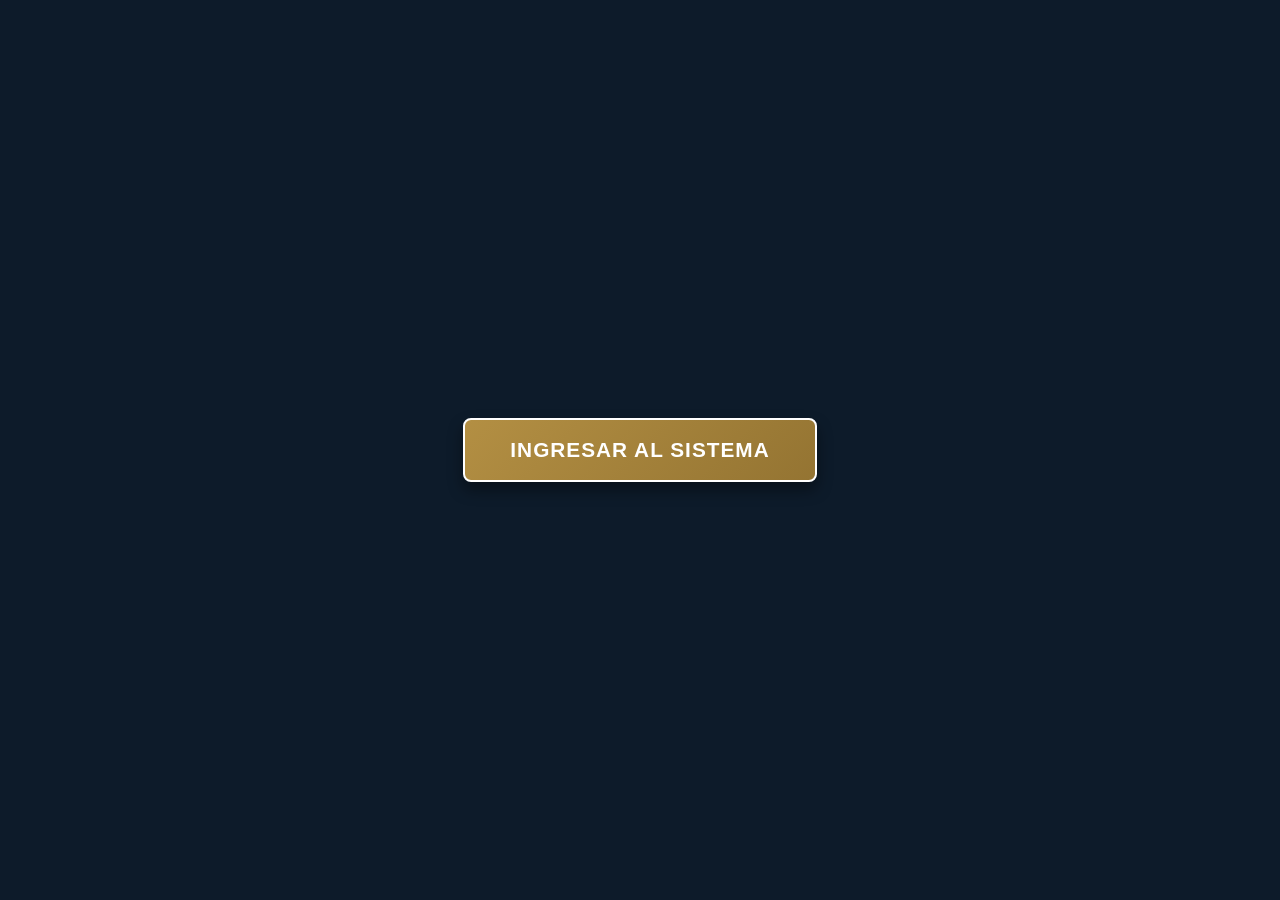
==== commit fc2ee028: "INDEX" ====
--- a/index.html
+++ b/index.html
@@ -12,13 +12,10 @@
     <!-- Contenedor Maestro -->
     <div id="pantalla-biblioteca">
         
-        <!-- El Portal Virtual de Acceso (Hojas Izquierda y Derecha) -->
-        <div class="portal-geometrico">
-            <div class="hoja puerta-izquierda"></div>
-            <div class="hoja puerta-derecha"></div>
-        </div>
+        <!-- Telón de fondo cinemático (Una sola capa, sin líneas divisorias) -->
+        <div class="telon-portada"></div>
 
-        <!-- Interfaz con el botón dorado institucional -->
+        <!-- Interfaz flotante con tu botón dorado institucional -->
         <div class="interfaz-bienvenida" id="bloque-entrada">
             <button id="btn-entrar" onclick="activarEfectoPortal()">Ingresar al Sistema</button>
         </div>
@@ -28,24 +25,20 @@
     <script>
     function activarEfectoPortal() {
         const bloqueEntrada = document.getElementById('bloque-entrada');
-        const pIzquierda = document.querySelector('.puerta-izquierda');
-        const pDerecha = document.querySelector('.puerta-derecha');
-        const contenedor = document.getElementById('pantalla-biblioteca');
+        const telon = document.querySelector('.telon-portada');
         
-        // 1. El botón se vuelve un destello y desaparece
+        // 1. El botón se desvanece con un leve destello
         bloqueEntrada.classList.add('efecto-destello');
         
-        // 2. Activamos el efecto de hiperespacio y apertura cinemática
+        // 2. Activamos el efecto cinemático de alejamiento y desvanecido en la portada
         setTimeout(() => {
-            pIzquierda.classList.add('portal-abrir-izq');
-            pDerecha.classList.add('portal-abrir-der');
-            contenedor.classList.add('hiperespacio');
+            telon.classList.add('telon-abrir');
         }, 150);
         
-        // 3. Redirección limpia hacia tu archivo de registro PHP
+        // 3. Redirección automática hacia tu archivo de registro PHP
         setTimeout(() => {
             window.location.href = 'registro.php';
-        }, 1400);
+        }, 1300);
     }
     </script>
 </body>
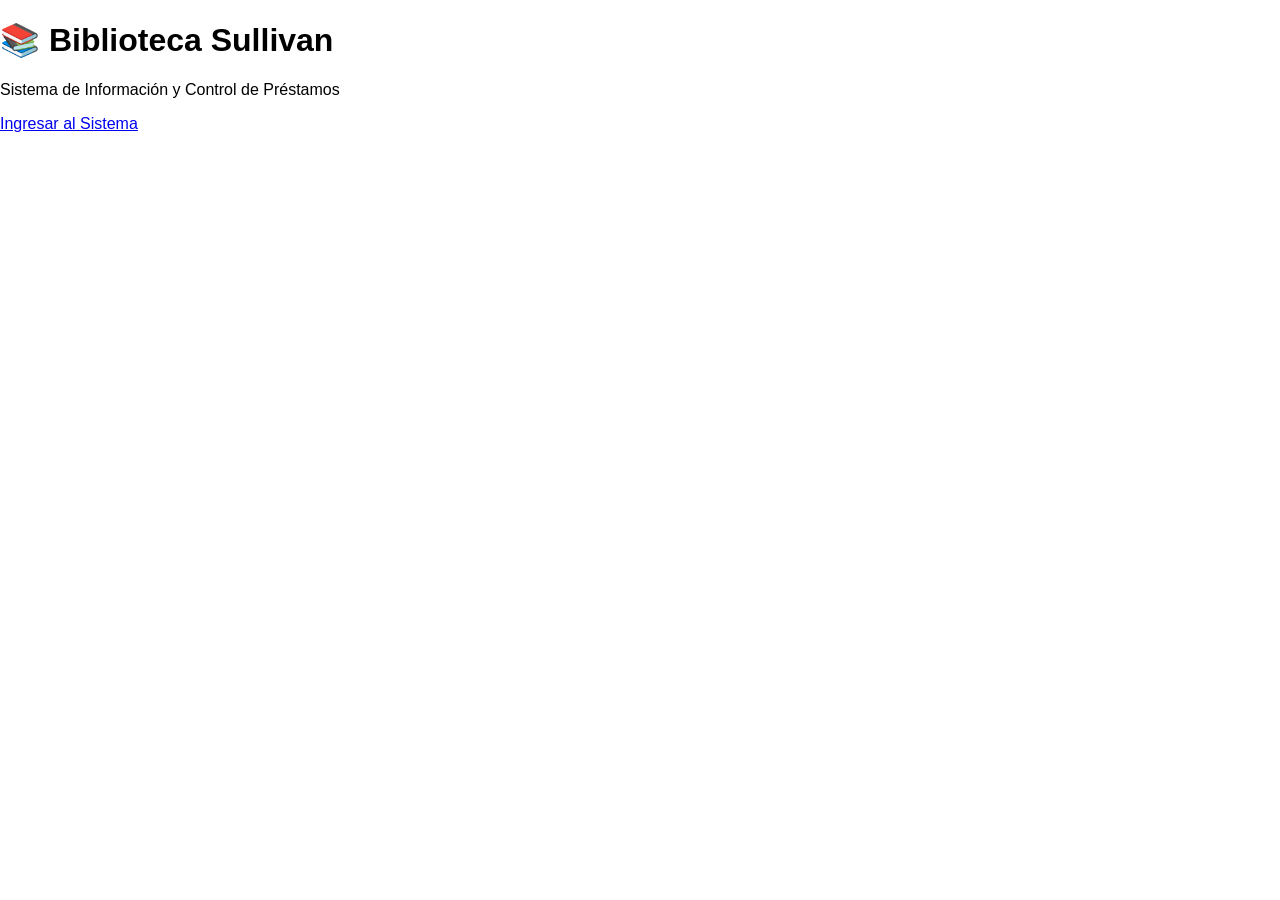
==== commit e700b6d5: "SONIDO BOTON DE INICIO" ====
--- a/index.html
+++ b/index.html
@@ -5,41 +5,61 @@
     <meta name="viewport" content="width=device-width, initial-scale=1.0">
     <title>Bienvenida - Biblioteca Sullivan</title>
     <link rel="stylesheet" href="style.css">
-    <link rel="icon" type="image/png" href="logobiblioteca.png">
+
 </head>
 <body>
 
-    <!-- Contenedor Maestro -->
-    <div id="pantalla-biblioteca">
-        
-        <!-- Telón de fondo cinemático (Una sola capa, sin líneas divisorias) -->
-        <div class="telon-portada"></div>
-
-        <!-- Interfaz flotante con tu botón dorado institucional -->
-        <div class="interfaz-bienvenida" id="bloque-entrada">
-            <button id="btn-entrar" onclick="activarEfectoPortal()">Ingresar al Sistema</button>
+    <div class="portada-bienvenida">
+        <div class="tarjeta-bienvenida">
+            <h1>📚 Biblioteca Sullivan</h1>
+            <p>Sistema de Información y Control de Préstamos</p>
+            <a href="registro.php" class="btn-ingresar" onclick="entrarConSonido(event, this.href)">
+                Ingresar al Sistema
+            </a>
         </div>
-
     </div>
 
     <script>
-    function activarEfectoPortal() {
-        const bloqueEntrada = document.getElementById('bloque-entrada');
-        const telon = document.querySelector('.telon-portada');
-        
-        // 1. El botón se desvanece con un leve destello
-        bloqueEntrada.classList.add('efecto-destello');
-        
-        // 2. Activamos el efecto cinemático de alejamiento y desvanecido en la portada
+    function entrarConSonido(evento, urlDestino) {
+        evento.preventDefault();
+
+        try {
+            const AudioCtx = window.AudioContext || window.webkitAudioContext;
+            if (AudioCtx) {
+                const ctx = new AudioCtx();
+                if (ctx.state === 'suspended') ctx.resume();
+
+                const ahora = ctx.currentTime;
+                // Acorde ascendente suave de bienvenida (Do5 -> Mi5 -> Sol5)
+                const notas = [523.25, 659.25, 783.99];
+
+                notas.forEach((freq, i) => {
+                    const osc = ctx.createOscillator();
+                    const ganancia = ctx.createGain();
+
+                    osc.type = 'triangle';
+                    osc.frequency.setValueAtTime(freq, ahora + i * 0.08);
+
+                    ganancia.gain.setValueAtTime(0.18, ahora + i * 0.08);
+                    ganancia.gain.exponentialRampToValueAtTime(0.0001, ahora + i * 0.08 + 0.55);
+
+                    osc.connect(ganancia);
+                    ganancia.connect(ctx.destination);
+
+                    osc.start(ahora + i * 0.08);
+                    osc.stop(ahora + i * 0.08 + 0.55);
+                });
+            }
+        } catch (e) {
+            console.error(e);
+        }
+
+        // Espera 400ms para que el acorde termine de sonar antes de cambiar de página
         setTimeout(() => {
-            telon.classList.add('telon-abrir');
-        }, 150);
-        
-        // 3. Redirección automática hacia tu archivo de registro PHP
-        setTimeout(() => {
-            window.location.href = 'registro.php';
-        }, 1300);
+            window.location.href = urlDestino;
+        }, 400);
     }
     </script>
+
 </body>
 </html>
--- a/style.css
+++ b/style.css
@@ -17,17 +17,87 @@
 /* ==========================================================================
    🌌 MÓDULO DE BIENVENIDA (Efecto Portal Cinemático Premium)
    ========================================================================== */
+/* ==========================================================================
+   🎬 MÓDULO DE BIENVENIDA - Biblioteca Sullivan (Efecto Cinemático Puro)
+   ========================================================================== */
 #pantalla-biblioteca {
     position: relative;
     width: 100vw;
     height: 100vh;
-    background-color: #0d1b2a; /* Fondo marino profundo al abrirse */
+    background-color: #0d1b2a; /* Fondo oscuro que se revela al fondo */
     display: flex;
     justify-content: center;
     align-items: center;
     overflow: hidden;
-    perspective: 1000px; /* Habilita el efecto 3D */
-    transition: background-color 0.5s ease;
+    perspective: 1000px;
+}
+
+/* Telón de una sola pieza (Imagen 1.png limpia, sin cortes) */
+.telon-portada {
+    position: absolute;
+    top: 0;
+    left: 0;
+    width: 100%;
+    height: 100%;
+    background-image: url('1.png'); /* Tu imagen de portada */
+    background-size: cover;
+    background-position: center;
+    background-repeat: no-repeat;
+    z-index: 1;
+    /* Curva cinematográfica suave para el Zoom y desvanecido */
+    transition: transform 0.9s cubic-bezier(0.25, 1, 0.5, 1), 
+                filter 0.8s ease, 
+                opacity 0.8s ease;
+}
+
+/* 🚀 Animación de entrada: Efecto Zoom Out + Disolución + Motion Blur */
+.telon-abrir {
+    transform: scale(0.85) translateZ(-100px); /* Efecto de alejamiento en 3D */
+    filter: blur(12px); /* Difumina la foto suavemente mientras se va */
+    opacity: 0; /* Se desvanece por completo */
+}
+
+/* Capa del botón interactivo al frente */
+.interfaz-bienvenida {
+    position: relative;
+    z-index: 2;
+    text-align: center;
+    transition: transform 0.4s ease, opacity 0.4s ease, filter 0.4s ease;
+}
+
+/* Efecto de explosión del botón */
+.efecto-destello {
+    transform: scale(1.4);
+    filter: blur(5px);
+    opacity: 0;
+}
+
+/* Tu botón dorado institucional */
+#btn-entrar {
+    padding: 18px 45px !important;
+    font-size: 1.3rem !important;
+    color: #ffffff !important;
+    background: linear-gradient(135deg, #b38f43 0%, #947432 100%) !important;
+    border: 2px solid #ffffff !important;
+    border-radius: 8px !important;
+    cursor: pointer !important;
+    font-weight: bold !important;
+    text-transform: uppercase !important;
+    letter-spacing: 1px !important;
+    box-shadow: 0 8px 15px rgba(0,0,0,0.4) !important;
+    transition: all 0.3s ease !important;
+    display: inline-block !important;
+}
+
+#btn-entrar:hover {
+    background: linear-gradient(135deg, #947432 0%, #735a26 100%) !important;
+    transform: translateY(-3px) !important;
+    box-shadow: 0 12px 20px rgba(0,0,0,0.6) !important;
+}
+
+#btn-entrar:active {
+    transform: translateY(-1px) !important;
+    box-shadow: 0 6px 10px rgba(0,0,0,0.4) !important;
 }
 
 /* Contenedor maestro del portal */
@@ -133,24 +203,6 @@
 /* ==========================================================================
    🎨 HOJA DE ESTILOS DEL INTERIOR (MÓDULOS Y FORMULARIOS)
    ========================================================================== */
-.body2 {
-    background: linear-gradient(-45deg, #FFFFFF, #E8EEF5, #DDE6ED, #E8EEF5);
-    background-size: 400% 400%;
-    height: 100vh;
-    width: 100vw;
-    margin: 0;
-    font-family: 'Segoe UI', Arial, sans-serif;
-    background-repeat: no-repeat;
-    animation: cambiarFondo 15s ease infinite;
-    position: relative;          
-    overflow-y: auto; 
-    overflow-x: hidden;             
-    display: flex;
-    flex-direction: column;
-    align-items: center;
-    padding: 20px;
-    box-sizing: border-box;
-}
 
 .A_uno {
     padding: 10px 20px;
@@ -474,7 +526,14 @@
 /* ==========================================================================
    📂 CONTROL DE MÓDULOS DEL MENÚ PRINCIPAL
    ========================================================================== */
-.contenedorpadrere {
+    .contenedor-kpis {
+    animation: aparecerSuave 0.4s ease-out forwards;
+}
+@keyframes aparecerSuave {
+    from { opacity: 0; transform: translateY(-10px); }
+    to { opacity: 1; transform: translateY(0); }
+}
+   .contenedorpadrere {
     display: flex !important;
     flex-direction: column !important;
     align-items: center !important;
@@ -615,4 +674,545 @@
     border-radius: 10px;
     font-weight: bold;
     font-size: 11px;
+}
+
+/* ==========================================================================
+   📚 CORRECCIÓN DE REJILLA Y TARJETAS PARA EL CATÁLOGO INTERACTIVO
+   ========================================================================== */
+.contenedor-busqueda {
+    width: 90%;
+    max-width: 500px;
+    margin: 30px auto 25px auto !important;
+    text-align: center;
+}
+
+.input-busqueda {
+    width: 100% !important;
+    padding: 14px 20px !important;
+    font-size: 16px !important;
+    border: 2px solid #DDE6ED !important;
+    border-radius: 30px !important;
+    outline: none !important;
+    box-sizing: border-box !important;
+}
+
+.grid-catalogo {
+    display: grid !important;
+    grid-template-columns: repeat(auto-fill, minmax(300px, 1fr)) !important;
+    gap: 20px !important;
+    width: 95% !important;
+    max-width: 1200px !important;
+    margin: 30px auto !important;
+    position: relative !important;
+    top: 0 !important;
+    left: 0 !important;
+    transform: none !important;
+}
+
+/* 1. Forzar al contenedor maestro a distribuir las fichas hacia los lados */
+.grid-catalogo {
+    display: grid !important;
+    grid-template-columns: repeat(auto-fill, minmax(320px, 1fr)) !important;
+    gap: 25px !important;
+    width: 90% !important;
+    max-width: 1200px !important;
+    margin: 30px auto !important;
+    padding: 0 !important;
+}
+
+/* 2. Asegurar que cada ficha de libro mantenga su forma limpia de bloque */
+.tarjeta-libro {
+    display: block !important;
+    background: #FFFFFF !important;
+    padding: 25px !important;
+    border-radius: 12px !important;
+    box-shadow: 0 4px 15px rgba(15, 76, 129, 0.08) !important;
+    border: 1px solid #DDE6ED !important;
+    height: auto !important;
+    box-sizing: border-box !important;
+}
+
+/* 2. Dejamos las fichas de los libros con un tamaño uniforme como cuadritos */
+.tarjeta-libro {
+    display: block !important;
+    width: 100% !important;
+    max-width: 340px !important; /* Limita el ancho para que no se estiren verticalmente */
+    background: #FFFFFF !important;
+    padding: 22px !important;
+    border-radius: 12px !important;
+    box-shadow: 0 4px 15px rgba(15, 76, 129, 0.08) !important;
+    border: 1px solid #DDE6ED !important;
+    box-sizing: border-box !important;
+}
+
+/* ==========================================================================
+   🔓 SCROLL EXCLUSIVO PARA CATÁLOGO INTERACTIVO
+   ========================================================================== */
+html:has(body.scroll-catalogo), body.scroll-catalogo {
+    overflow-y: auto !important;
+    height: auto !important;
+    min-height: 100vh !important;
+}
+
+.tabla-responsiva {
+    width: 100%;
+    overflow-x: auto;
+    -webkit-overflow-scrolling: touch;
+}
+
+@media screen and (max-width: 992px) {
+    .dashboard-layout {
+        flex-direction: column !important;
+        align-items: center !important;
+        padding: 15px !important;
+        gap: 20px !important;
+    }
+    .columna-izquierda,
+    .panel-notificaciones-derecho {
+        width: 100% !important;
+        max-width: 650px !important;
+    }
+    .seccion-bloques-tendencias {
+        flex-direction: column !important;
+    }
+}
+
+@media screen and (max-width: 768px) {
+    body.body2 { padding: 10px !important; }
+    h2 { font-size: 1.35rem !important; }
+    .contenedor-formulario {
+        width: 95% !important;
+        padding: 18px !important;
+        margin: 15px auto !important;
+        box-sizing: border-box !important;
+    }
+    .grid-dos-columnas,
+    .contenedor-formulario form > div[style*="grid-template-columns"] {
+        grid-template-columns: 1fr !important;
+    }
+    .contenedor-formulario form [style*="grid-column: span 2"] {
+        grid-column: span 1 !important;
+    }
+    .campo-buscar-inline {
+        flex-direction: column !important;
+        gap: 8px !important;
+    }
+    .campo-buscar-inline input,
+    .campo-buscar-inline button {
+        width: 100% !important;
+    }
+    .grid-catalogo {
+        grid-template-columns: 1fr !important;
+        padding: 10px !important;
+    }
+    .tabla-datos {
+        font-size: 12px !important;
+        min-width: 650px;
+    }
+}
+/* ==========================================================================
+   🖱️ BARRA DE DESPLAZAMIENTO PRINCIPAL DE LA PÁGINA WEB (.body2)
+   ========================================================================== */
+
+/* 1. Desbloquea el scroll vertical únicamente en la ventana principal del navegador */
+html:has(body.body2), body.body2 {
+    overflow-y: auto !important;
+    overflow-x: hidden !important;
+    height: auto !important;
+    min-height: 100vh !important;
+    padding-bottom: 80px !important; /* Espacio abajo para que el botón REGRESAR no estorbe */
+}
+
+/* 2. Tablas desplegadas completas a lo largo de la página (sin barra interna vertical) */
+.tabla-responsiva {
+    width: 95% !important;
+    max-width: 1200px !important;
+    max-height: none !important; /* Sin límite de altura interna */
+    margin: 20px auto !important;
+    overflow-y: visible !important; /* No crea barra vertical dentro de la tabla */
+    overflow-x: auto !important; /* Solo desliza de lado si la pantalla es muy angosta (celular) */
+    -webkit-overflow-scrolling: touch;
+}
+
+.tabla-responsiva .tabla-datos {
+    margin: 0 auto !important;
+    max-width: 100% !important;
+}
+
+/* 3. Estilo estético para la barra lateral de la ventana del navegador */
+body.body2::-webkit-scrollbar {
+    width: 10px;
+}
+
+body.body2::-webkit-scrollbar-track {
+    background: #E8EEF5;
+}
+
+body.body2::-webkit-scrollbar-thumb {
+    background: #0F4C81;
+    border-radius: 8px;
+}
+
+body.body2::-webkit-scrollbar-thumb:hover {
+    background: #2A9D8F;
+}
+/* ==========================================================================
+   📱 DISEÑO RESPONSIVO MULTI-DISPOSITIVO (COMPUTADORA, TABLET Y MÓVIL)
+   ========================================================================== */
+
+/* Contenedor para que las tablas grandes se puedan deslizar en celulares sin romper la pantalla */
+.tabla-responsiva {
+    width: 100%;
+    overflow-x: auto;
+    -webkit-overflow-scrolling: touch;
+    padding: 0 10px;
+    box-sizing: border-box;
+}
+
+/* Tablets y pantallas medianas (hasta 992px) */
+@media (max-width: 992px) {
+    .dashboard-layout {
+        flex-direction: column !important;
+        align-items: center !important;
+        gap: 20px !important;
+        margin: 20px auto !important;
+    }
+
+    .columna-izquierda,
+    .panel-notificaciones-derecho {
+        width: 100% !important;
+        max-width: 550px !important;
+        justify-content: center !important;
+    }
+
+    .grid-catalogo {
+        grid-template-columns: repeat(auto-fill, minmax(260px, 1fr)) !important;
+    }
+}
+
+/* Celulares (hasta 600px) */
+@media (max-width: 600px) {
+    .body2 {
+        padding: 12px !important;
+    }
+
+    .contenedor-formulario {
+        padding: 20px 15px !important;
+        margin: 20px auto !important;
+    }
+
+    .contenedor-formulario h2 {
+        font-size: 18px !important;
+    }
+
+    /* Convierte los formularios de 2 columnas en 1 sola columna cómoda en celular */
+    .grid-dos-columnas,
+    .contenedor-formulario form {
+        grid-template-columns: 1fr !important;
+    }
+
+    .contenedor-kpis {
+        gap: 8px !important;
+    }
+
+    .tarjeta-kpi {
+        padding: 8px !important;
+    }
+
+    .bton-1, .bton-2, .bton-3, .bton-4 {
+        font-size: 15px !important;
+        padding: 12px 16px !important;
+    }
+
+    .tabla-datos th,
+    .tabla-datos td {
+        padding: 10px 8px !important;
+        font-size: 12px !important;
+        white-space: nowrap;
+    }
+
+    #btn-entrar {
+        padding: 14px 28px !important;
+        font-size: 1rem !important;
+    }
+
+    .z1 {
+        bottom: 12px !important;
+        right: 12px !important;
+    }
+
+    .z2 {
+        padding: 8px 14px !important;
+        font-size: 11px !important;
+    }
+}
+
+/* ==========================================================================
+   🏷️ BARRA DE PESTAÑAS DE FILTRO (Todos, Pendientes, Vencidos, Devueltos)
+   ========================================================================== */
+.barra-filtros {
+    display: flex;
+    justify-content: center;
+    align-items: center;
+    flex-wrap: wrap;
+    gap: 12px;
+    width: 95%;
+    max-width: 900px;
+    margin: 0 auto 22px auto;
+}
+
+.tab-filtro {
+    display: inline-flex;
+    align-items: center;
+    gap: 8px;
+    padding: 9px 18px;
+    background-color: #FFFFFF;
+    color: #1E293B;
+    border: 1.5px solid #DDE6ED;
+    border-radius: 25px;
+    text-decoration: none;
+    font-size: 14px;
+    font-weight: 600;
+    box-shadow: 0 2px 6px rgba(15, 76, 129, 0.05);
+    transition: all 0.2s ease;
+}
+
+.tab-filtro:hover {
+    background-color: #F1F5F9;
+    border-color: #0F4C81;
+    transform: translateY(-1px);
+}
+
+.badge-filtro {
+    background-color: #E8EEF5;
+    color: #0F4C81;
+    padding: 2px 9px;
+    border-radius: 12px;
+    font-size: 12px;
+    font-weight: 700;
+}
+
+/* Estados activos de cada ficha */
+.tab-filtro.activa {
+    background-color: #0F4C81;
+    color: #FFFFFF;
+    border-color: #0F4C81;
+}
+
+.tab-filtro.activa-vencidos {
+    background-color: #DC3545;
+    color: #FFFFFF;
+    border-color: #DC3545;
+}
+
+.tab-filtro.activa-devueltos {
+    background-color: #2A9D8F;
+    color: #FFFFFF;
+    border-color: #2A9D8F;
+}
+
+.tab-filtro.activa .badge-filtro,
+.tab-filtro.activa-vencidos .badge-filtro,
+.tab-filtro.activa-devueltos .badge-filtro {
+    background-color: rgba(255, 255, 255, 0.25);
+    color: #FFFFFF;
+}
+
+/* ==========================================================================
+   🔢 PAGINACIÓN UNIFICADA (.paginacion y .paginador)
+   ========================================================================== */
+.paginacion {
+    display: flex;
+    justify-content: center;
+    align-items: center;
+    flex-wrap: wrap;
+    gap: 6px;
+    margin: 25px auto 40px auto;
+}
+
+.paginacion a,
+.paginacion span.desactivado {
+    padding: 8px 14px;
+    border-radius: 6px;
+    font-size: 13px;
+    font-weight: bold;
+    text-decoration: none;
+    border: 1px solid #DDE6ED;
+    transition: all 0.2s ease;
+}
+
+.paginacion a {
+    background-color: #FFFFFF;
+    color: #0F4C81;
+}
+
+.paginacion a:hover {
+    background-color: #E8EEF5;
+    border-color: #0F4C81;
+}
+
+.paginacion a.activa {
+    background-color: #0F4C81;
+    color: #FFFFFF;
+    border-color: #0F4C81;
+}
+
+.paginacion span.desactivado {
+    background-color: #F8FAFC;
+    color: #94A3B8;
+    border-color: #E2E8F0;
+    cursor: not-allowed;
+}
+
+/* ==========================================================================
+   🔔 ANIMACIÓN DE CAMPANITA Y COLUMNA DERECHA DE ALERTAS
+   ========================================================================== */
+.columna-derecha-alertas {
+    flex: 1;
+    display: flex;
+    flex-direction: column;
+    gap: 20px;
+    max-width: 420px;
+    width: 100%;
+}
+
+@keyframes campanita-ring {
+    0%   { transform: rotate(0deg); }
+    12%  { transform: rotate(18deg); }
+    24%  { transform: rotate(-16deg); }
+    36%  { transform: rotate(12deg); }
+    48%  { transform: rotate(-10deg); }
+    60%  { transform: rotate(6deg); }
+    72%  { transform: rotate(-4deg); }
+    100% { transform: rotate(0deg); }
+}
+
+.campanita-icono {
+    display: inline-block;
+    transform-origin: top center;
+    cursor: pointer;
+    font-size: 20px;
+    user-select: none;
+}
+
+/* Suena al pasar el mouse o al activarse por JS */
+.campanita-icono:hover,
+.campanita-icono.sonar {
+    animation: campanita-ring 0.9s ease-in-out;
+}
+
+/* Movimiento sutil continuo cuando hay alertas activas */
+.campanita-icono.pendiente {
+    animation: campanita-ring 2.2s ease-in-out infinite;
+}
+
+/* ==========================================================================
+   ✏️🗑️ BOTONES DE ACCIÓN EN TABLAS (Editar y Eliminar)
+   ========================================================================== */
+.tabla-datos td:last-child {
+    white-space: nowrap;
+}
+
+.btn-editar,
+.btn-eliminar {
+    display: inline-flex;
+    align-items: center;
+    justify-content: center;
+    gap: 5px;
+    padding: 6px 13px;
+    border-radius: 6px;
+    font-size: 13px;
+    font-weight: 600;
+    text-decoration: none !important;
+    transition: all 0.2s ease;
+    border: 1px solid transparent;
+    cursor: pointer;
+    margin-right: 6px;
+}
+
+/* Botón Editar: Azul institucional limpio */
+.btn-editar {
+    background-color: #E8EEF5;
+    color: #0F4C81 !important;
+    border-color: #CBD5E1;
+}
+
+.btn-editar:hover {
+    background-color: #0F4C81;
+    color: #FFFFFF !important;
+    border-color: #0F4C81;
+    transform: translateY(-1px);
+    box-shadow: 0 3px 8px rgba(15, 76, 129, 0.2);
+}
+
+/* Botón Eliminar: Rojo suave que resalta al pasar el cursor */
+.btn-eliminar {
+    background-color: #FFF5F5;
+    color: #DC3545 !important;
+    border-color: #FECACA;
+    margin-right: 0;
+}
+
+.btn-eliminar:hover {
+    background-color: #DC3545;
+    color: #FFFFFF !important;
+    border-color: #DC3545;
+    transform: translateY(-1px);
+    box-shadow: 0 3px 8px rgba(220, 53, 69, 0.2);
+}
+
+/* ==========================================================================
+   📚 AJUSTE UNIFORME DE TABLA DE CATÁLOGO (12 COLUMNAS SIN CORTES)
+   ========================================================================== */
+.tabla-catalogo th,
+.tabla-catalogo td {
+    padding: 11px 10px;
+    font-size: 13.5px;
+    vertical-align: middle;
+}
+
+.badge-categoria {
+    display: inline-block;
+    padding: 4px 10px;
+    background-color: #EFF6FF;
+    color: #0F4C81;
+    border: 1px solid #DBEAFE;
+    border-radius: 14px;
+    font-size: 11.5px;
+    font-weight: 600;
+    white-space: nowrap;
+}
+
+/* ==========================================================================
+   🖼️ PORTADA AL COSTADO EN TARJETAS DEL CATÁLOGO
+   ========================================================================== */
+.grid-catalogo {
+    grid-template-columns: repeat(auto-fill, minmax(340px, 1fr)) !important;
+}
+
+.tarjeta-libro {
+    max-width: 400px !important;
+}
+
+.fila-tarjeta-contenido {
+    display: flex;
+    flex-direction: row; /* Coloca la portada a la izquierda y los datos a la derecha */
+    gap: 15px;
+    align-items: flex-start;
+    margin-bottom: 14px;
+}
+
+.portada-libro {
+    width: 85px;
+    height: 125px;
+    object-fit: cover;
+    border-radius: 6px;
+    flex-shrink: 0; /* Evita que la imagen se aplaste si el título es muy largo */
+    background-color: #EFF6FF;
+    border: 1px solid #CBD5E1;
+}
+
+.info-libro {
+    flex: 1;
+    min-width: 0;
 }
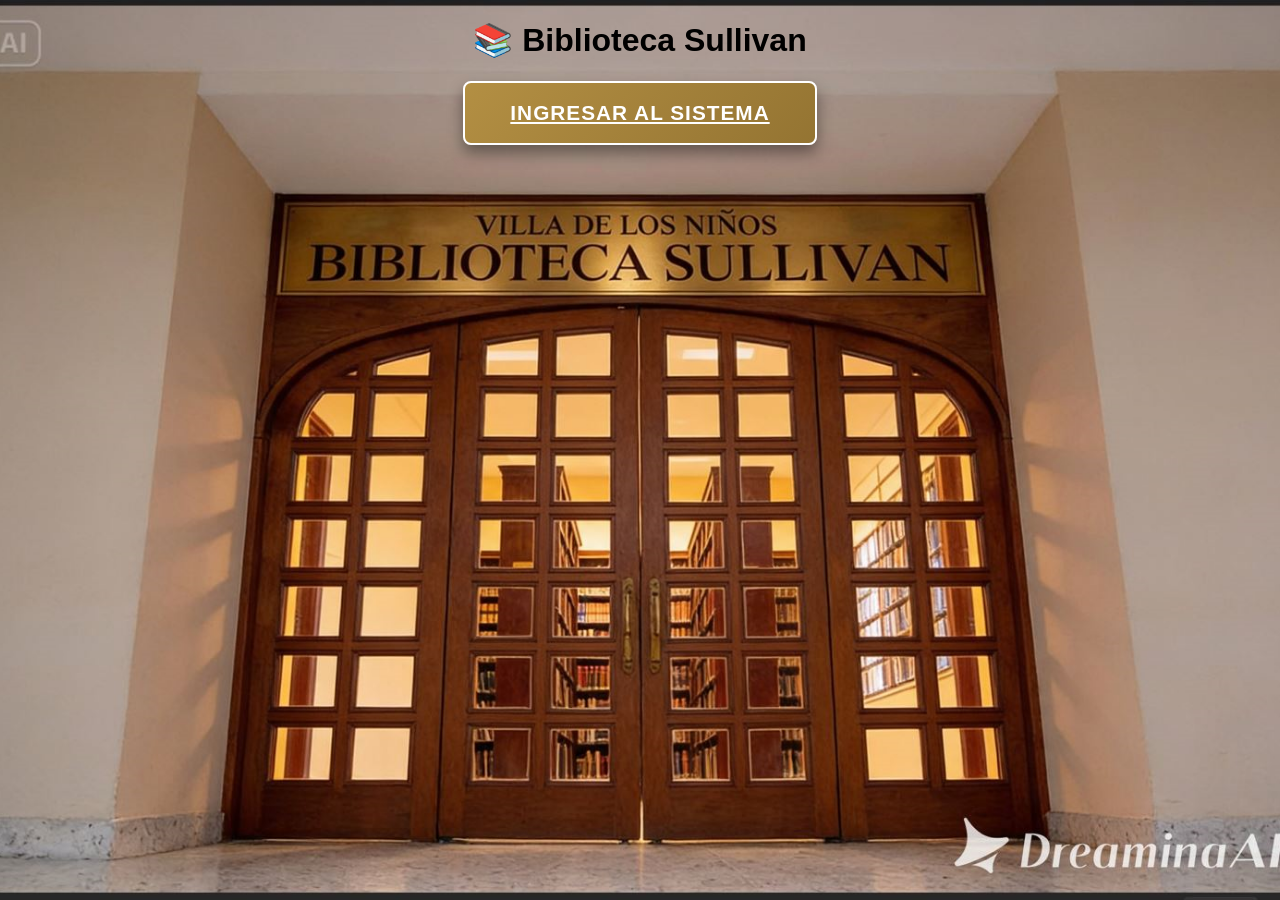
==== commit b37d5da7: "arreglos" ====
--- a/index.html
+++ b/index.html
@@ -10,13 +10,11 @@
 <body>
 
     <div class="portada-bienvenida">
-        <div class="tarjeta-bienvenida">
+        <div class="telon-portada">
             <h1>📚 Biblioteca Sullivan</h1>
-            <p>Sistema de Información y Control de Préstamos</p>
-            <a href="registro.php" class="btn-ingresar" onclick="entrarConSonido(event, this.href)">
+            <a href="registro.php" class="btn-entrar" onclick="entrarConSonido(event, this.href)">
                 Ingresar al Sistema
             </a>
-        </div>
     </div>
 
     <script>
--- a/style.css
+++ b/style.css
@@ -1,5 +1,5 @@
 /* ==========================================================================
-   ⚙️ CONFIGURACIÓN GENERAL Y REINICIO
+    INICIO
    ========================================================================== */
 body, html {
     margin: 0;
@@ -8,6 +8,7 @@
     height: 100%;
     overflow: hidden;
     font-family: 'Segoe UI', Arial, sans-serif;
+    text-align: center;
 }
 
 * {
@@ -73,7 +74,7 @@
 }
 
 /* Tu botón dorado institucional */
-#btn-entrar {
+.btn-entrar {
     padding: 18px 45px !important;
     font-size: 1.3rem !important;
     color: #ffffff !important;
@@ -89,13 +90,13 @@
     display: inline-block !important;
 }
 
-#btn-entrar:hover {
+.btn-entrar:hover {
     background: linear-gradient(135deg, #947432 0%, #735a26 100%) !important;
     transform: translateY(-3px) !important;
     box-shadow: 0 12px 20px rgba(0,0,0,0.6) !important;
 }
 
-#btn-entrar:active {
+.btn-entrar:active {
     transform: translateY(-1px) !important;
     box-shadow: 0 6px 10px rgba(0,0,0,0.4) !important;
 }
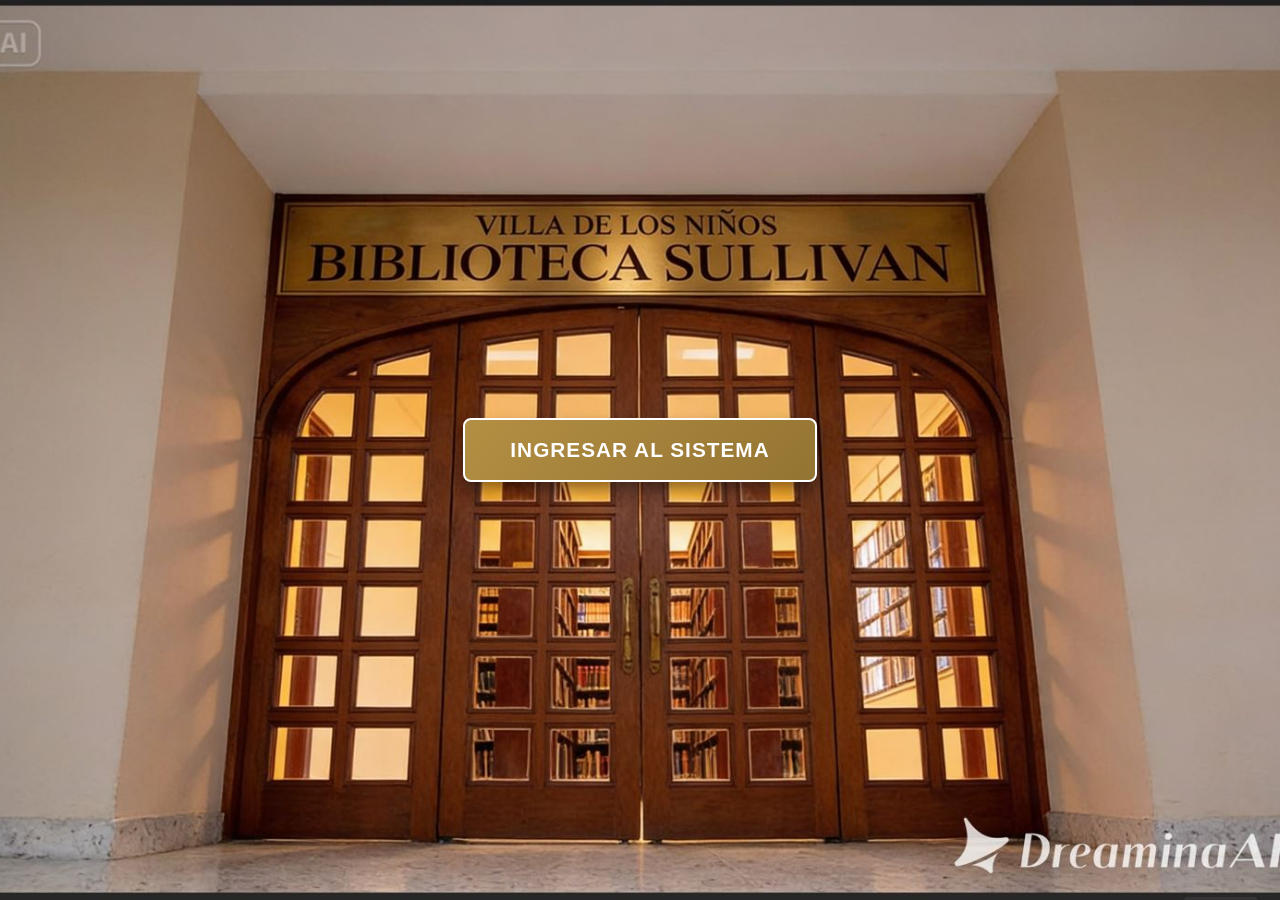
==== commit fcd96792: "PARA EL BUSCASDOR Y OTRAS COSAS" ====
--- a/index.html
+++ b/index.html
@@ -5,59 +5,34 @@
     <meta name="viewport" content="width=device-width, initial-scale=1.0">
     <title>Bienvenida - Biblioteca Sullivan</title>
     <link rel="stylesheet" href="style.css">
-
+    <link rel="icon" type="image/png" href="logobiblioteca.png">
 </head>
 <body>
+    <div id="pantalla-biblioteca">
+        <div class="telon-portada" id="telon"></div>
 
-    <div class="portada-bienvenida">
-        <div class="telon-portada">
-            <h1>📚 Biblioteca Sullivan</h1>
-            <a href="registro.php" class="btn-entrar" onclick="entrarConSonido(event, this.href)">
-                Ingresar al Sistema
-            </a>
+        <div class="interfaz-bienvenida" id="bloque-entrada">
+            <button id="btn-entrar" onclick="activarEfectoPortal()">
+                INGRESAR AL SISTEMA
+            </button>
+        </div>
     </div>
 
     <script>
-    function entrarConSonido(evento, urlDestino) {
-        evento.preventDefault();
+    function activarEfectoPortal() {
+        const bloqueEntrada = document.getElementById('bloque-entrada');
+        const telon = document.getElementById('telon');
 
-        try {
-            const AudioCtx = window.AudioContext || window.webkitAudioContext;
-            if (AudioCtx) {
-                const ctx = new AudioCtx();
-                if (ctx.state === 'suspended') ctx.resume();
+        bloqueEntrada.classList.add('efecto-destello');
 
-                const ahora = ctx.currentTime;
-                // Acorde ascendente suave de bienvenida (Do5 -> Mi5 -> Sol5)
-                const notas = [523.25, 659.25, 783.99];
+        setTimeout(() => {
+            telon.classList.add('telon-abrir');
+        }, 150);
 
-                notas.forEach((freq, i) => {
-                    const osc = ctx.createOscillator();
-                    const ganancia = ctx.createGain();
-
-                    osc.type = 'triangle';
-                    osc.frequency.setValueAtTime(freq, ahora + i * 0.08);
-
-                    ganancia.gain.setValueAtTime(0.18, ahora + i * 0.08);
-                    ganancia.gain.exponentialRampToValueAtTime(0.0001, ahora + i * 0.08 + 0.55);
-
-                    osc.connect(ganancia);
-                    ganancia.connect(ctx.destination);
-
-                    osc.start(ahora + i * 0.08);
-                    osc.stop(ahora + i * 0.08 + 0.55);
-                });
-            }
-        } catch (e) {
-            console.error(e);
-        }
-
-        // Espera 400ms para que el acorde termine de sonar antes de cambiar de página
         setTimeout(() => {
-            window.location.href = urlDestino;
-        }, 400);
+            window.location.href = 'registro.php';
+        }, 1050);
     }
     </script>
-
 </body>
 </html>
--- a/style.css
+++ b/style.css
@@ -21,16 +21,39 @@
 /* ==========================================================================
    🎬 MÓDULO DE BIENVENIDA - Biblioteca Sullivan (Efecto Cinemático Puro)
    ========================================================================== */
-#pantalla-biblioteca {
-    position: relative;
+
+    #pantalla-biblioteca {
+    position: fixed;
+    inset: 0;
     width: 100vw;
     height: 100vh;
-    background-color: #0d1b2a; /* Fondo oscuro que se revela al fondo */
+    background-color: #0d1b2a;
     display: flex;
     justify-content: center;
     align-items: center;
     overflow: hidden;
     perspective: 1000px;
+}
+
+.interfaz-bienvenida {
+    position: relative;
+    z-index: 10;
+    width: 100%;
+    display: flex;
+    flex-direction: column;
+    justify-content: center;
+    align-items: center;
+    text-align: center;
+    padding: 20px;
+    transition: transform 0.4s ease, opacity 0.4s ease, filter 0.4s ease;
+}
+
+#btn-entrar {
+    display: inline-flex !important;
+    justify-content: center !important;
+    align-items: center !important;
+    text-align: center !important;
+    margin: 0 auto !important;
 }
 
 /* Telón de una sola pieza (Imagen 1.png limpia, sin cortes) */
@@ -58,13 +81,6 @@
     opacity: 0; /* Se desvanece por completo */
 }
 
-/* Capa del botón interactivo al frente */
-.interfaz-bienvenida {
-    position: relative;
-    z-index: 2;
-    text-align: center;
-    transition: transform 0.4s ease, opacity 0.4s ease, filter 0.4s ease;
-}
 
 /* Efecto de explosión del botón */
 .efecto-destello {
@@ -73,22 +89,6 @@
     opacity: 0;
 }
 
-/* Tu botón dorado institucional */
-.btn-entrar {
-    padding: 18px 45px !important;
-    font-size: 1.3rem !important;
-    color: #ffffff !important;
-    background: linear-gradient(135deg, #b38f43 0%, #947432 100%) !important;
-    border: 2px solid #ffffff !important;
-    border-radius: 8px !important;
-    cursor: pointer !important;
-    font-weight: bold !important;
-    text-transform: uppercase !important;
-    letter-spacing: 1px !important;
-    box-shadow: 0 8px 15px rgba(0,0,0,0.4) !important;
-    transition: all 0.3s ease !important;
-    display: inline-block !important;
-}
 
 .btn-entrar:hover {
     background: linear-gradient(135deg, #947432 0%, #735a26 100%) !important;
@@ -1216,4 +1216,78 @@
 .info-libro {
     flex: 1;
     min-width: 0;
+}
+
+/* ==========================================================================
+   🔍 CATEGORÍAS Y BUSCADOR DE USUARIOS EN CATÁLOGO INTERACTIVO
+   ========================================================================== */
+.barra-categorias {
+    display: flex;
+    flex-wrap: wrap;
+    justify-content: center;
+    gap: 8px;
+    max-width: 950px;
+    margin: 0 auto 20px auto;
+    padding: 0 15px;
+}
+
+.btn-cat {
+    padding: 7px 14px;
+    border-radius: 20px;
+    border: 1px solid #CBD5E1;
+    background-color: #FFFFFF;
+    color: #0F4C81;
+    font-weight: 600;
+    font-size: 12px;
+    cursor: pointer;
+    transition: all 0.2s;
+}
+
+.btn-cat.activa, .btn-cat:hover {
+    background-color: #0F4C81;
+    color: #FFFFFF;
+    border-color: #0F4C81;
+}
+
+.buscador-usuario-tarjeta {
+    position: relative;
+    width: 100%;
+}
+
+.input-user-catalogo {
+    width: 100%;
+    padding: 8px 10px;
+    border: 1px solid #CBD5E1;
+    border-radius: 6px;
+    font-size: 13px;
+    box-sizing: border-box;
+}
+
+.sugerencias-user-catalogo {
+    position: absolute;
+    top: 100%;
+    left: 0;
+    right: 0;
+    background: #FFFFFF;
+    border: 1px solid #CBD5E1;
+    border-radius: 6px;
+    max-height: 150px;
+    overflow-y: auto;
+    z-index: 999;
+    box-shadow: 0 6px 14px rgba(0,0,0,0.12);
+    display: none;
+    text-align: left;
+}
+
+.item-sug-user {
+    padding: 8px 10px;
+    font-size: 12px;
+    border-bottom: 1px solid #F1F5F9;
+    cursor: pointer;
+    color: #1E293B;
+}
+
+.item-sug-user:hover {
+    background-color: #EFF6FF;
+    color: #0F4C81;
 }
